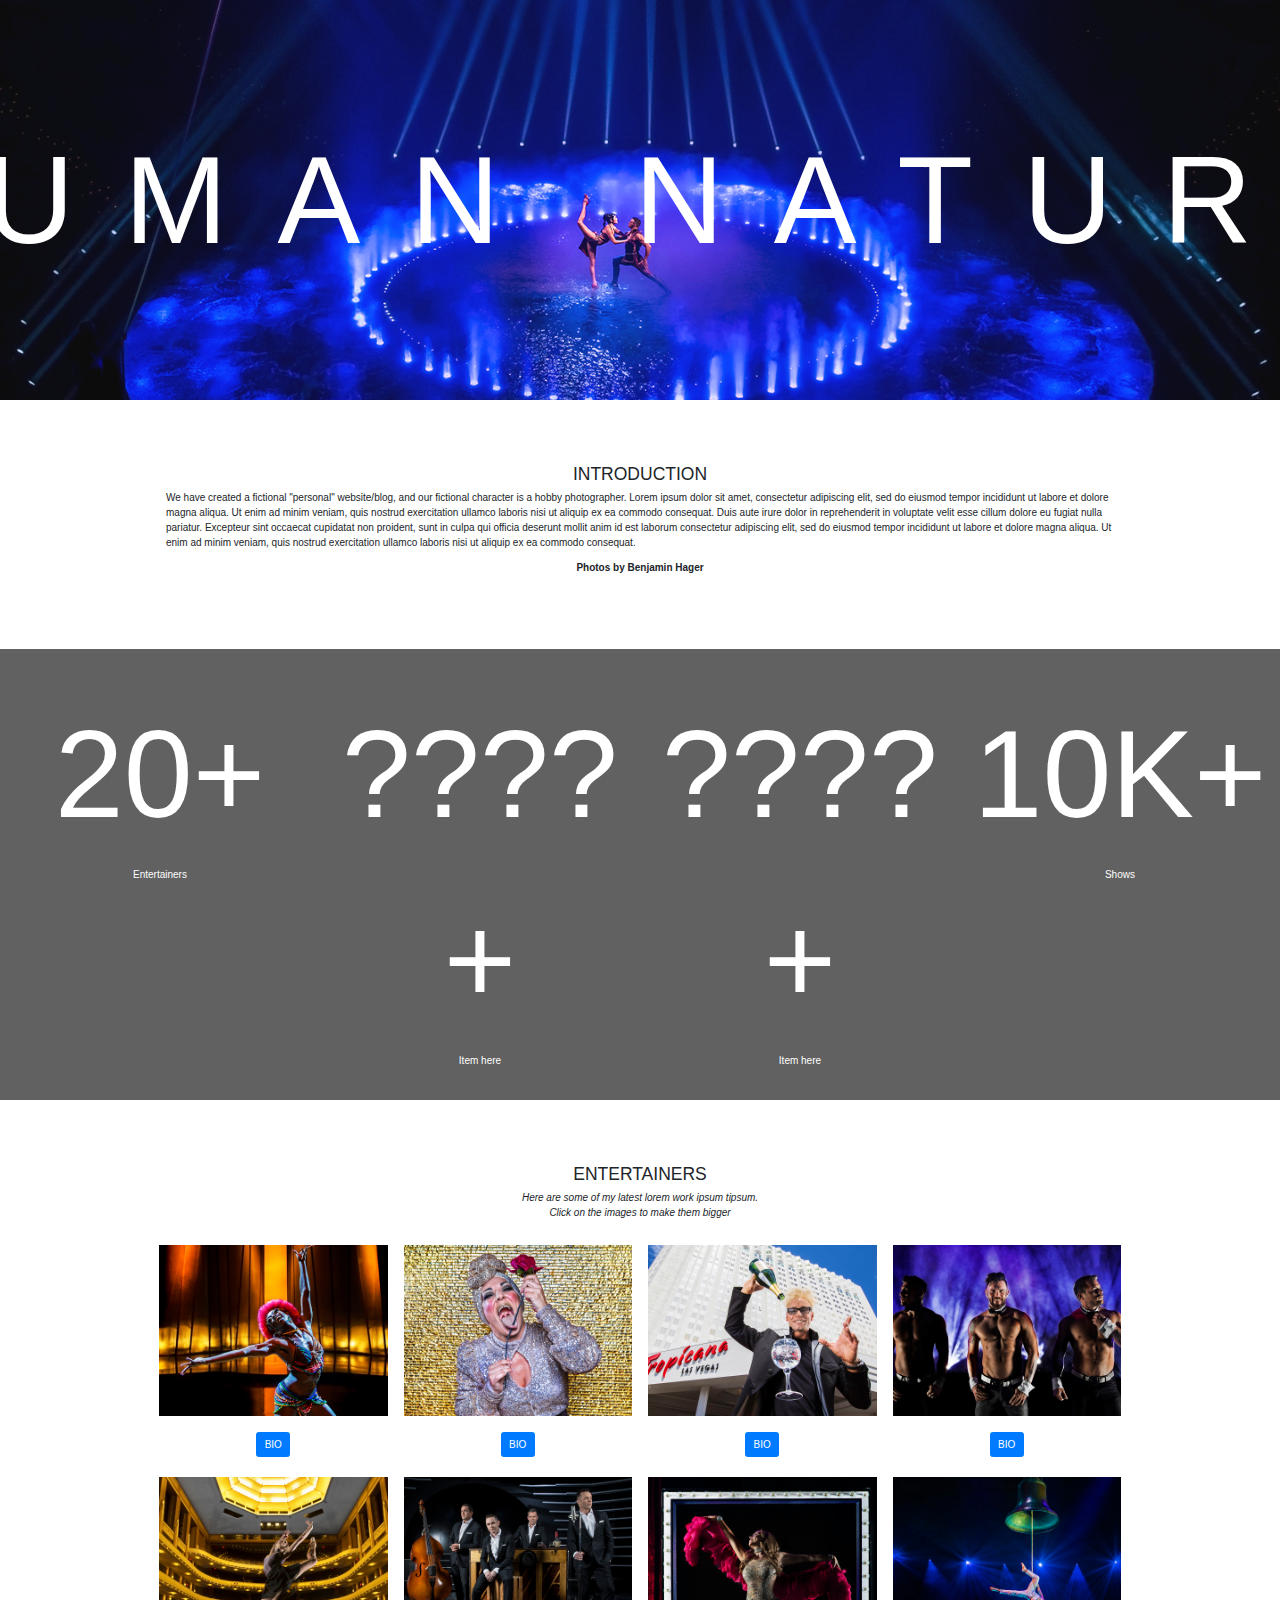
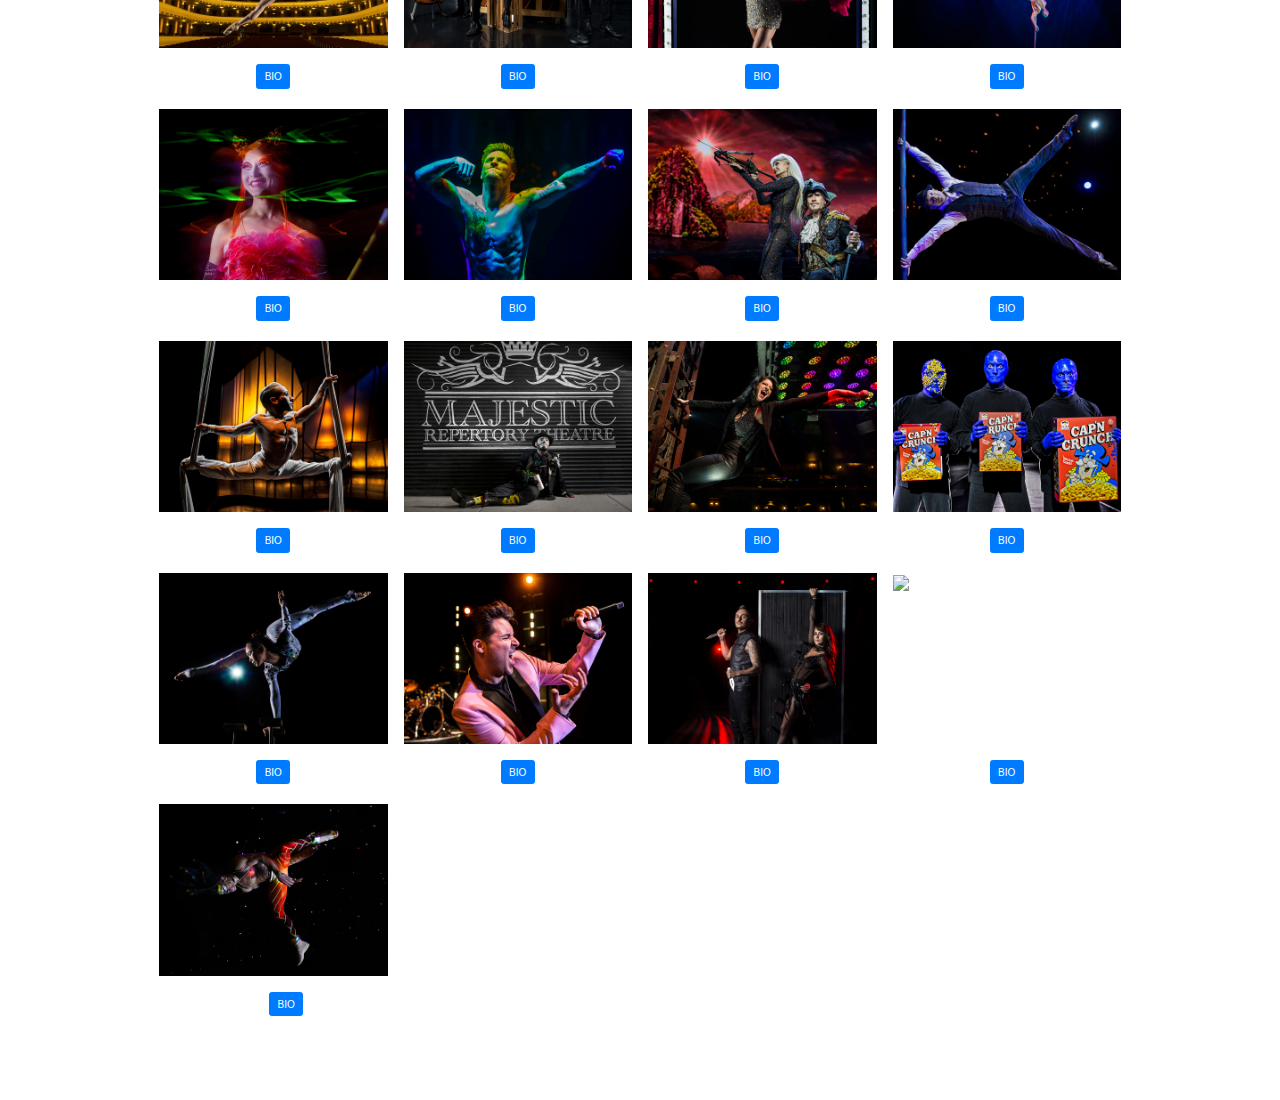
==== index.html @ 7942a817 "idk fix" ====
<!DOCTYPE html>
<html>
<title>Human Nature</title>
<meta charset="UTF-8">
<meta name="viewport" content="width=device-width, initial-scale=1">
<link rel="stylesheet" href="https://www.w3schools.com/w3css/4/w3.css">
<link rel="stylesheet" href="main.css">
<link rel="stylesheet" href="https://fonts.googleapis.com/css?family=Lato">
<link rel="stylesheet" href="https://cdnjs.cloudflare.com/ajax/libs/font-awesome/4.7.0/css/font-awesome.min.css">
<link rel="stylesheet" href="https://maxcdn.bootstrapcdn.com/bootstrap/3.3.1/css/bootstrap.min.css">
<link rel="stylesheet" href="https://stackpath.bootstrapcdn.com/bootstrap/4.4.1/css/bootstrap.min.css" integrity="sha384-Vkoo8x4CGsO3+Hhxv8T/Q5PaXtkKtu6ug5TOeNV6gBiFeWPGFN9MuhOf23Q9Ifjh" crossorigin="anonymous">
<link rel="stylesheet" href="http://netdna.bootstrapcdn.com/bootstrap/3.1.1/css/bootstrap.min.css">
<script src="http://code.jquery.com/jquery-1.11.0.min.js"></script>
<script src="http://netdna.bootstrapcdn.com/bootstrap/3.1.1/js/bootstrap.min.js"></script>
<link rel="stylesheet" href="https://stackpath.bootstrapcdn.com/bootstrap/4.4.1/css/bootstrap.min.css" integrity="sha384-Vkoo8x4CGsO3+Hhxv8T/Q5PaXtkKtu6ug5TOeNV6gBiFeWPGFN9MuhOf23Q9Ifjh" crossorigin="anonymous">
<script src="https://code.jquery.com/jquery-3.4.1.slim.min.js" integrity="sha384-J6qa4849blE2+poT4WnyKhv5vZF5SrPo0iEjwBvKU7imGFAV0wwj1yYfoRSJoZ+n" crossorigin="anonymous"></script>
<script src="https://cdn.jsdelivr.net/npm/popper.js@1.16.0/dist/umd/popper.min.js" integrity="sha384-Q6E9RHvbIyZFJoft+2mJbHaEWldlvI9IOYy5n3zV9zzTtmI3UksdQRVvoxMfooAo" crossorigin="anonymous"></script>
<script src="https://stackpath.bootstrapcdn.com/bootstrap/4.4.1/js/bootstrap.min.js" integrity="sha384-wfSDF2E50Y2D1uUdj0O3uMBJnjuUD4Ih7YwaYd1iqfktj0Uod8GCExl3Og8ifwB6" crossorigin="anonymous"></script>


<body>


<!-- First Parallax Image with Logo Text -->
<div class="bgimg-1 w3-display-container w3-opacity-min" id="home">
  <div class="w3-display-middle" style="white-space:nowrap;">
    <span class="w3-center w3-padding-large w3-xlarge w3-wide w3-animate-opacity">HUMAN <span class="w3-hide-small">NATURE</span>
  </div>
</div>

<!-- Container (About Section) -->
<div class="w3-content w3-container w3-padding-64" id="about">
  <h3 class="w3-center">INTRODUCTION</h3>
  <p>We have created a fictional "personal" website/blog, and our fictional character is a hobby photographer. Lorem ipsum dolor sit amet, consectetur adipiscing elit, sed do eiusmod tempor incididunt ut labore et dolore magna aliqua. Ut enim ad minim veniam,
    quis nostrud exercitation ullamco laboris nisi ut aliquip ex ea commodo consequat. Duis aute irure dolor in reprehenderit in voluptate velit esse cillum dolore eu fugiat nulla pariatur. Excepteur sint occaecat cupidatat non proident, sunt in culpa
    qui officia deserunt mollit anim id est laborum consectetur adipiscing elit, sed do eiusmod tempor incididunt ut labore et dolore magna aliqua. Ut enim ad minim veniam, quis nostrud exercitation ullamco laboris nisi ut aliquip ex ea commodo consequat.</p>
  <div class="w3-row">
    <p class="w3-center"><b>Photos by Benjamin Hager</b></p>

    </div>


  </div>

</div>

<div class="w3-row w3-center w3-dark-grey w3-padding-16">
  <div class="w3-quarter w3-section">
    <span class="w3-xlarge">20+</span><br>
    Entertainers
  </div>
  <div class="w3-quarter w3-section">
    <span class="w3-xlarge">????+</span><br>
    Item here
  </div>
  <div class="w3-quarter w3-section">
    <span class="w3-xlarge">????+</span><br>
    Item here
  </div>
  <div class="w3-quarter w3-section">
    <span class="w3-xlarge">10K+</span><br>
    Shows
  </div>
</div>
<!--
<!Second Parallax Image with Portfolio Text
<div class="bgimg-2 w3-display-container w3-opacity-min">
  <div class="w3-display-middle">
    <span class="w3-xxlarge w3-text-white w3-wide">PORTFOLIO</span>
  </div>
</div>
 -->



<!-- Container (Portfolio Section) -->
<div class="w3-content w3-container w3-padding-64" id="portfolio">
  <h3 class="w3-center">ENTERTAINERS</h3>
  <p class="w3-center"><em>Here are some of my latest lorem work ipsum tipsum.<br> Click on the images to make them bigger</em></p><br>

  <!-- Responsive Grid. Four columns on tablets, laptops and desktops. Will stack on mobile devices/small screens (100% width) -->


  <div class="row">
    <div class="column">
      <img src="images/small/xs-ENTERTAINERS-bh 001.jpg" style="width:100%" onclick="openModal();currentSlide(1)" class="hover-shadow cursor">
       
     
    </div>
    <div class="column">
      <img src="images/small/xs-ENTERTAINERS-bh 002.jpg" style="width:100%" onclick="openModal();currentSlide(2)" class="hover-shadow cursor">
    </div>
    <div class="column">
      <img src="images/small/xs-ENTERTAINERS-bh 003.jpg" style="width:100%" onclick="openModal();currentSlide(3)" class="hover-shadow cursor">
    </div>
    <div class="column">
      <img src="images/small/xs-ENTERTAINERS-bh 004.jpg" style="width:100%" onclick="openModal();currentSlide(4)" class="hover-shadow cursor">
    </div>
      </div>


      <div class="row">

        <div class="column-btn">
          <a class="btn btn-primary" data-toggle="collapse" href="#collapseExample" role="button" aria-expanded="false" aria-controls="collapseExample">
            BIO
          </a>
         
        <div class="collapse" id="collapseExample">
          <div class="card card-body">
            <h3>Phil Burton</h3>
            <ul>

            <li>Show: Human Nature Sings Motown & More</li>
            
              <li>Location: The Venetian Resort / Sands Showroom</li>
            
                <li>Years in show: 10</li>
            
                  <li> Home town: Sydney, Australia</li>
          </ul>
            <p>Background training/education: All of us have had singing lessons at various times in our life, as well as a few dance lessons here and there, but nothing formal. The closest thing to formal instruction we received was being part of a school-based entertainment training workshop called the “Talent Development Project” which gave talented young performers a basic grounding in things such as stagecraft, repertoire choices and other facets of live performance.
            
            Passions outside of work: Golf - the trick is finding time to pursue it!</p>
            
            <p>Favorite things to do in Vegas: Having a glass of wine at the front bar of Mon Ami Gabi. It’s great for people and fountain watching, and you don’t have to wait ages for a balcony table.</p>
            
           <p> Most memorable/satisfying moment in the show: Most of our audience have never heard of us or what we do before they see the show, so it’s a nightly challenge for us to convert these people into fans. It’s always a wonderful moment when you can sense the crowd are all on your side, and are really having a great time.  </p>       
           
          </div>
        </div>
    
     </div>

        
       
     <div class="column-btn">
      <a class="btn btn-primary" data-toggle="collapse" href="#collapseExample2" role="button" aria-expanded="false" aria-controls="collapseExample">
        BIO
      </a>
     
    <div class="collapse" id="collapseExample2">
      <div class="card card-body">
        <h3>Phil Burton</h3>
        <ul>

        <li>Show: Human Nature Sings Motown & More</li>
        
          <li>Location: The Venetian Resort / Sands Showroom</li>
        
            <li>Years in show: 10</li>
        
              <li> Home town: Sydney, Australia</li>
      </ul>
        <p>Background training/education: All of us have had singing lessons at various times in our life, as well as a few dance lessons here and there, but nothing formal. The closest thing to formal instruction we received was being part of a school-based entertainment training workshop called the “Talent Development Project” which gave talented young performers a basic grounding in things such as stagecraft, repertoire choices and other facets of live performance.
        
        Passions outside of work: Golf - the trick is finding time to pursue it!</p>
        
        <p>Favorite things to do in Vegas: Having a glass of wine at the front bar of Mon Ami Gabi. It’s great for people and fountain watching, and you don’t have to wait ages for a balcony table.</p>
        
       <p> Most memorable/satisfying moment in the show: Most of our audience have never heard of us or what we do before they see the show, so it’s a nightly challenge for us to convert these people into fans. It’s always a wonderful moment when you can sense the crowd are all on your side, and are really having a great time.  </p>       
       
      </div>
    </div>

 </div>
    


 <div class="column-btn">
  <a class="btn btn-primary" data-toggle="collapse" href="#collapseExample3" role="button" aria-expanded="false" aria-controls="collapseExample">
    BIO
  </a>
 
<div class="collapse" id="collapseExample3">
  <div class="card card-body">
    <h3>Phil Burton</h3>
    <ul>

    <li>Show: Human Nature Sings Motown & More</li>
    
      <li>Location: The Venetian Resort / Sands Showroom</li>
    
        <li>Years in show: 10</li>
    
          <li> Home town: Sydney, Australia</li>
  </ul>
    <p>Background training/education: All of us have had singing lessons at various times in our life, as well as a few dance lessons here and there, but nothing formal. The closest thing to formal instruction we received was being part of a school-based entertainment training workshop called the “Talent Development Project” which gave talented young performers a basic grounding in things such as stagecraft, repertoire choices and other facets of live performance.
    
    Passions outside of work: Golf - the trick is finding time to pursue it!</p>
    
    <p>Favorite things to do in Vegas: Having a glass of wine at the front bar of Mon Ami Gabi. It’s great for people and fountain watching, and you don’t have to wait ages for a balcony table.</p>
    
   <p> Most memorable/satisfying moment in the show: Most of our audience have never heard of us or what we do before they see the show, so it’s a nightly challenge for us to convert these people into fans. It’s always a wonderful moment when you can sense the crowd are all on your side, and are really having a great time.  </p>       
   
  </div>
</div>

</div>
    


<div class="column-btn">
  <a class="btn btn-primary" data-toggle="collapse" href="#collapseExample4" role="button" aria-expanded="false" aria-controls="collapseExample">
    BIO
  </a>
 
<div class="collapse" id="collapseExample4">
  <div class="card card-body">
    <h3>Phil Burton</h3>
    <ul>

    <li>Show: Human Nature Sings Motown & More</li>
    
      <li>Location: The Venetian Resort / Sands Showroom</li>
    
        <li>Years in show: 10</li>
    
          <li> Home town: Sydney, Australia</li>
  </ul>
    <p>Background training/education: All of us have had singing lessons at various times in our life, as well as a few dance lessons here and there, but nothing formal. The closest thing to formal instruction we received was being part of a school-based entertainment training workshop called the “Talent Development Project” which gave talented young performers a basic grounding in things such as stagecraft, repertoire choices and other facets of live performance.
    
    Passions outside of work: Golf - the trick is finding time to pursue it!</p>
    
    <p>Favorite things to do in Vegas: Having a glass of wine at the front bar of Mon Ami Gabi. It’s great for people and fountain watching, and you don’t have to wait ages for a balcony table.</p>
    
   <p> Most memorable/satisfying moment in the show: Most of our audience have never heard of us or what we do before they see the show, so it’s a nightly challenge for us to convert these people into fans. It’s always a wonderful moment when you can sense the crowd are all on your side, and are really having a great time.  </p>       
   
  </div>
</div>

</div>
    
    </div>
         
          


  <div class="row">
        <div class="column">
          <img src="images/small/xs-ENTERTAINERS-bh 005.jpg" style="width:100%" onclick="openModal();currentSlide(5)" class="hover-shadow cursor">
        </div>
        <div class="column">
          <img src="images/small/xs-ENTERTAINERS-bh 006.jpg" style="width:100%" onclick="openModal();currentSlide(6)" class="hover-shadow cursor">
        </div>
        <div class="column">
          <img src="images/small/xs-ENTERTAINERS-bh 007.jpg" style="width:100%" onclick="openModal();currentSlide(7)" class="hover-shadow cursor">
        </div>
        <div class="column">
          <img src="images/small/xs-ENTERTAINERS-bh 008.jpg" style="width:100%" onclick="openModal();currentSlide(8)" class="hover-shadow cursor">
        </div>
          </div>



          <div class="row">

            <div class="column-btn">
              <a class="btn btn-primary" data-toggle="collapse" href="#collapseExample5" role="button" aria-expanded="false" aria-controls="collapseExample">
                BIO
              </a>
             
            <div class="collapse" id="collapseExample5">
              <div class="card card-body">
                <h3>Phil Burton</h3>
                <ul>
    
                <li>Show: Human Nature Sings Motown & More</li>
                
                  <li>Location: The Venetian Resort / Sands Showroom</li>
                
                    <li>Years in show: 10</li>
                
                      <li> Home town: Sydney, Australia</li>
              </ul>
                <p>Background training/education: All of us have had singing lessons at various times in our life, as well as a few dance lessons here and there, but nothing formal. The closest thing to formal instruction we received was being part of a school-based entertainment training workshop called the “Talent Development Project” which gave talented young performers a basic grounding in things such as stagecraft, repertoire choices and other facets of live performance.
                
                Passions outside of work: Golf - the trick is finding time to pursue it!</p>
                
                <p>Favorite things to do in Vegas: Having a glass of wine at the front bar of Mon Ami Gabi. It’s great for people and fountain watching, and you don’t have to wait ages for a balcony table.</p>
                
               <p> Most memorable/satisfying moment in the show: Most of our audience have never heard of us or what we do before they see the show, so it’s a nightly challenge for us to convert these people into fans. It’s always a wonderful moment when you can sense the crowd are all on your side, and are really having a great time.  </p>       
               
              </div>
            </div>
        
         </div>
    
            
           
         <div class="column-btn">
          <a class="btn btn-primary" data-toggle="collapse" href="#collapseExample6" role="button" aria-expanded="false" aria-controls="collapseExample">
            BIO
          </a>
         
        <div class="collapse" id="collapseExample6">
          <div class="card card-body">
            <h3>Phil Burton</h3>
            <ul>
    
            <li>Show: Human Nature Sings Motown & More</li>
            
              <li>Location: The Venetian Resort / Sands Showroom</li>
            
                <li>Years in show: 10</li>
            
                  <li> Home town: Sydney, Australia</li>
          </ul>
            <p>Background training/education: All of us have had singing lessons at various times in our life, as well as a few dance lessons here and there, but nothing formal. The closest thing to formal instruction we received was being part of a school-based entertainment training workshop called the “Talent Development Project” which gave talented young performers a basic grounding in things such as stagecraft, repertoire choices and other facets of live performance.
            
            Passions outside of work: Golf - the trick is finding time to pursue it!</p>
            
            <p>Favorite things to do in Vegas: Having a glass of wine at the front bar of Mon Ami Gabi. It’s great for people and fountain watching, and you don’t have to wait ages for a balcony table.</p>
            
           <p> Most memorable/satisfying moment in the show: Most of our audience have never heard of us or what we do before they see the show, so it’s a nightly challenge for us to convert these people into fans. It’s always a wonderful moment when you can sense the crowd are all on your side, and are really having a great time.  </p>       
           
          </div>
        </div>
    
     </div>
        
    
    
     <div class="column-btn">
      <a class="btn btn-primary" data-toggle="collapse" href="#collapseExample7" role="button" aria-expanded="false" aria-controls="collapseExample">
        BIO
      </a>
     
    <div class="collapse" id="collapseExample7">
      <div class="card card-body">
        <h3>Phil Burton</h3>
        <ul>
    
        <li>Show: Human Nature Sings Motown & More</li>
        
          <li>Location: The Venetian Resort / Sands Showroom</li>
        
            <li>Years in show: 10</li>
        
              <li> Home town: Sydney, Australia</li>
      </ul>
        <p>Background training/education: All of us have had singing lessons at various times in our life, as well as a few dance lessons here and there, but nothing formal. The closest thing to formal instruction we received was being part of a school-based entertainment training workshop called the “Talent Development Project” which gave talented young performers a basic grounding in things such as stagecraft, repertoire choices and other facets of live performance.
        
        Passions outside of work: Golf - the trick is finding time to pursue it!</p>
        
        <p>Favorite things to do in Vegas: Having a glass of wine at the front bar of Mon Ami Gabi. It’s great for people and fountain watching, and you don’t have to wait ages for a balcony table.</p>
        
       <p> Most memorable/satisfying moment in the show: Most of our audience have never heard of us or what we do before they see the show, so it’s a nightly challenge for us to convert these people into fans. It’s always a wonderful moment when you can sense the crowd are all on your side, and are really having a great time.  </p>       
       
      </div>
    </div>
    
    </div>
        
    
    
    <div class="column-btn">
      <a class="btn btn-primary" data-toggle="collapse" href="#collapseExample8" role="button" aria-expanded="false" aria-controls="collapseExample">
        BIO
      </a>
     
    <div class="collapse" id="collapseExample8">
      <div class="card card-body">
        <h3>Phil Burton</h3>
        <ul>
    
        <li>Show: Human Nature Sings Motown & More</li>
        
          <li>Location: The Venetian Resort / Sands Showroom</li>
        
            <li>Years in show: 10</li>
        
              <li> Home town: Sydney, Australia</li>
      </ul>
        <p>Background training/education: All of us have had singing lessons at various times in our life, as well as a few dance lessons here and there, but nothing formal. The closest thing to formal instruction we received was being part of a school-based entertainment training workshop called the “Talent Development Project” which gave talented young performers a basic grounding in things such as stagecraft, repertoire choices and other facets of live performance.
        
        Passions outside of work: Golf - the trick is finding time to pursue it!</p>
        
        <p>Favorite things to do in Vegas: Having a glass of wine at the front bar of Mon Ami Gabi. It’s great for people and fountain watching, and you don’t have to wait ages for a balcony table.</p>
        
       <p> Most memorable/satisfying moment in the show: Most of our audience have never heard of us or what we do before they see the show, so it’s a nightly challenge for us to convert these people into fans. It’s always a wonderful moment when you can sense the crowd are all on your side, and are really having a great time.  </p>       
       
      </div>
    </div>
    
    </div>
        
        </div>
             



  <div class="row">
            <div class="column">
              <img src="images/small/xs-ENTERTAINERS-bh 009.jpg" style="width:100%" onclick="openModal();currentSlide(9)" class="hover-shadow cursor">
            </div>
            <div class="column">
              <img src="images/small/xs-ENTERTAINERS-bh 010.jpg" style="width:100%" onclick="openModal();currentSlide(10)" class="hover-shadow cursor">
            </div>
            <div class="column">
              <img src="images/small/xs-ENTERTAINERS-bh 011.jpg" style="width:100%" onclick="openModal();currentSlide(11)" class="hover-shadow cursor">
            </div>
            <div class="column">
              <img src="images/small/xs-ENTERTAINERS-bh 012.jpg" style="width:100%" onclick="openModal();currentSlide(12)" class="hover-shadow cursor">
            </div>
              </div>



              <div class="row">

                <div class="column-btn">
                  <a class="btn btn-primary" data-toggle="collapse" href="#collapseExample9" role="button" aria-expanded="false" aria-controls="collapseExample">
                    BIO
                  </a>
                 
                <div class="collapse" id="collapseExample9">
                  <div class="card card-body">
                    <h3>Phil Burton</h3>
                    <ul>
        
                    <li>Show: Human Nature Sings Motown & More</li>
                    
                      <li>Location: The Venetian Resort / Sands Showroom</li>
                    
                        <li>Years in show: 10</li>
                    
                          <li> Home town: Sydney, Australia</li>
                  </ul>
                    <p>Background training/education: All of us have had singing lessons at various times in our life, as well as a few dance lessons here and there, but nothing formal. The closest thing to formal instruction we received was being part of a school-based entertainment training workshop called the “Talent Development Project” which gave talented young performers a basic grounding in things such as stagecraft, repertoire choices and other facets of live performance.
                    
                    Passions outside of work: Golf - the trick is finding time to pursue it!</p>
                    
                    <p>Favorite things to do in Vegas: Having a glass of wine at the front bar of Mon Ami Gabi. It’s great for people and fountain watching, and you don’t have to wait ages for a balcony table.</p>
                    
                   <p> Most memorable/satisfying moment in the show: Most of our audience have never heard of us or what we do before they see the show, so it’s a nightly challenge for us to convert these people into fans. It’s always a wonderful moment when you can sense the crowd are all on your side, and are really having a great time.  </p>       
                   
                  </div>
                </div>
            
             </div>
        
                
               
             <div class="column-btn">
              <a class="btn btn-primary" data-toggle="collapse" href="#collapseExample10" role="button" aria-expanded="false" aria-controls="collapseExample">
                BIO
              </a>
             
            <div class="collapse" id="collapseExample10">
              <div class="card card-body">
                <h3>Phil Burton</h3>
                <ul>
        
                <li>Show: Human Nature Sings Motown & More</li>
                
                  <li>Location: The Venetian Resort / Sands Showroom</li>
                
                    <li>Years in show: 10</li>
                
                      <li> Home town: Sydney, Australia</li>
              </ul>
                <p>Background training/education: All of us have had singing lessons at various times in our life, as well as a few dance lessons here and there, but nothing formal. The closest thing to formal instruction we received was being part of a school-based entertainment training workshop called the “Talent Development Project” which gave talented young performers a basic grounding in things such as stagecraft, repertoire choices and other facets of live performance.
                
                Passions outside of work: Golf - the trick is finding time to pursue it!</p>
                
                <p>Favorite things to do in Vegas: Having a glass of wine at the front bar of Mon Ami Gabi. It’s great for people and fountain watching, and you don’t have to wait ages for a balcony table.</p>
                
               <p> Most memorable/satisfying moment in the show: Most of our audience have never heard of us or what we do before they see the show, so it’s a nightly challenge for us to convert these people into fans. It’s always a wonderful moment when you can sense the crowd are all on your side, and are really having a great time.  </p>       
               
              </div>
            </div>
        
         </div>
            
        
        
         <div class="column-btn">
          <a class="btn btn-primary" data-toggle="collapse" href="#collapseExample11" role="button" aria-expanded="false" aria-controls="collapseExample">
            BIO
          </a>
         
        <div class="collapse" id="collapseExample11">
          <div class="card card-body">
            <h3>Phil Burton</h3>
            <ul>
        
            <li>Show: Human Nature Sings Motown & More</li>
            
              <li>Location: The Venetian Resort / Sands Showroom</li>
            
                <li>Years in show: 10</li>
            
                  <li> Home town: Sydney, Australia</li>
          </ul>
            <p>Background training/education: All of us have had singing lessons at various times in our life, as well as a few dance lessons here and there, but nothing formal. The closest thing to formal instruction we received was being part of a school-based entertainment training workshop called the “Talent Development Project” which gave talented young performers a basic grounding in things such as stagecraft, repertoire choices and other facets of live performance.
            
            Passions outside of work: Golf - the trick is finding time to pursue it!</p>
            
            <p>Favorite things to do in Vegas: Having a glass of wine at the front bar of Mon Ami Gabi. It’s great for people and fountain watching, and you don’t have to wait ages for a balcony table.</p>
            
           <p> Most memorable/satisfying moment in the show: Most of our audience have never heard of us or what we do before they see the show, so it’s a nightly challenge for us to convert these people into fans. It’s always a wonderful moment when you can sense the crowd are all on your side, and are really having a great time.  </p>       
           
          </div>
        </div>
        
        </div>
            
        
        
        <div class="column-btn">
          <a class="btn btn-primary" data-toggle="collapse" href="#collapseExample12" role="button" aria-expanded="false" aria-controls="collapseExample">
            BIO
          </a>
         
        <div class="collapse" id="collapseExample12">
          <div class="card card-body">
            <h3>Phil Burton</h3>
            <ul>
        
            <li>Show: Human Nature Sings Motown & More</li>
            
              <li>Location: The Venetian Resort / Sands Showroom</li>
            
                <li>Years in show: 10</li>
            
                  <li> Home town: Sydney, Australia</li>
          </ul>
            <p>Background training/education: All of us have had singing lessons at various times in our life, as well as a few dance lessons here and there, but nothing formal. The closest thing to formal instruction we received was being part of a school-based entertainment training workshop called the “Talent Development Project” which gave talented young performers a basic grounding in things such as stagecraft, repertoire choices and other facets of live performance.
            
            Passions outside of work: Golf - the trick is finding time to pursue it!</p>
            
            <p>Favorite things to do in Vegas: Having a glass of wine at the front bar of Mon Ami Gabi. It’s great for people and fountain watching, and you don’t have to wait ages for a balcony table.</p>
            
           <p> Most memorable/satisfying moment in the show: Most of our audience have never heard of us or what we do before they see the show, so it’s a nightly challenge for us to convert these people into fans. It’s always a wonderful moment when you can sense the crowd are all on your side, and are really having a great time.  </p>       
           
          </div>
        </div>
        
        </div>
            
            </div>
                 



<div class="row">
                <div class="column">
                  <img src="images/small/xs-ENTERTAINERS-bh 013.jpg" style="width:100%" onclick="openModal();currentSlide(13)" class="hover-shadow cursor">
                </div>
                <div class="column">
                  <img src="images/small/xs-ENTERTAINERS-bh 014.jpg" style="width:100%" onclick="openModal();currentSlide(14)" class="hover-shadow cursor">
                </div>
                <div class="column">
                  <img src="images/small/xs-ENTERTAINERS-bh 015.jpg" style="width:100%" onclick="openModal();currentSlide(15)" class="hover-shadow cursor">
                </div>
                <div class="column">
                  <img src="images/small/xs-ENTERTAINERS-bh 016.jpg" style="width:100%" onclick="openModal();currentSlide(16)" class="hover-shadow cursor">
                </div>
                  </div>



                  <div class="row">

                    <div class="column-btn">
                      <a class="btn btn-primary" data-toggle="collapse" href="#collapseExample13" role="button" aria-expanded="false" aria-controls="collapseExample">
                        BIO
                      </a>
                     
                    <div class="collapse" id="collapseExample13">
                      <div class="card card-body">
                        <h3>Phil Burton</h3>
                        <ul>
            
                        <li>Show: Human Nature Sings Motown & More</li>
                        
                          <li>Location: The Venetian Resort / Sands Showroom</li>
                        
                            <li>Years in show: 10</li>
                        
                              <li> Home town: Sydney, Australia</li>
                      </ul>
                        <p>Background training/education: All of us have had singing lessons at various times in our life, as well as a few dance lessons here and there, but nothing formal. The closest thing to formal instruction we received was being part of a school-based entertainment training workshop called the “Talent Development Project” which gave talented young performers a basic grounding in things such as stagecraft, repertoire choices and other facets of live performance.
                        
                        Passions outside of work: Golf - the trick is finding time to pursue it!</p>
                        
                        <p>Favorite things to do in Vegas: Having a glass of wine at the front bar of Mon Ami Gabi. It’s great for people and fountain watching, and you don’t have to wait ages for a balcony table.</p>
                        
                       <p> Most memorable/satisfying moment in the show: Most of our audience have never heard of us or what we do before they see the show, so it’s a nightly challenge for us to convert these people into fans. It’s always a wonderful moment when you can sense the crowd are all on your side, and are really having a great time.  </p>       
                       
                      </div>
                    </div>
                
                 </div>
            
                    
                   
                 <div class="column-btn">
                  <a class="btn btn-primary" data-toggle="collapse" href="#collapseExample14" role="button" aria-expanded="false" aria-controls="collapseExample">
                    BIO
                  </a>
                 
                <div class="collapse" id="collapseExample14">
                  <div class="card card-body">
                    <h3>Phil Burton</h3>
                    <ul>
            
                    <li>Show: Human Nature Sings Motown & More</li>
                    
                      <li>Location: The Venetian Resort / Sands Showroom</li>
                    
                        <li>Years in show: 10</li>
                    
                          <li> Home town: Sydney, Australia</li>
                  </ul>
                    <p>Background training/education: All of us have had singing lessons at various times in our life, as well as a few dance lessons here and there, but nothing formal. The closest thing to formal instruction we received was being part of a school-based entertainment training workshop called the “Talent Development Project” which gave talented young performers a basic grounding in things such as stagecraft, repertoire choices and other facets of live performance.
                    
                    Passions outside of work: Golf - the trick is finding time to pursue it!</p>
                    
                    <p>Favorite things to do in Vegas: Having a glass of wine at the front bar of Mon Ami Gabi. It’s great for people and fountain watching, and you don’t have to wait ages for a balcony table.</p>
                    
                   <p> Most memorable/satisfying moment in the show: Most of our audience have never heard of us or what we do before they see the show, so it’s a nightly challenge for us to convert these people into fans. It’s always a wonderful moment when you can sense the crowd are all on your side, and are really having a great time.  </p>       
                   
                  </div>
                </div>
            
             </div>
                
            
            
             <div class="column-btn">
              <a class="btn btn-primary" data-toggle="collapse" href="#collapseExample15" role="button" aria-expanded="false" aria-controls="collapseExample">
                BIO
              </a>
             
            <div class="collapse" id="collapseExample15">
              <div class="card card-body">
                <h3>Phil Burton</h3>
                <ul>
            
                <li>Show: Human Nature Sings Motown & More</li>
                
                  <li>Location: The Venetian Resort / Sands Showroom</li>
                
                    <li>Years in show: 10</li>
                
                      <li> Home town: Sydney, Australia</li>
              </ul>
                <p>Background training/education: All of us have had singing lessons at various times in our life, as well as a few dance lessons here and there, but nothing formal. The closest thing to formal instruction we received was being part of a school-based entertainment training workshop called the “Talent Development Project” which gave talented young performers a basic grounding in things such as stagecraft, repertoire choices and other facets of live performance.
                
                Passions outside of work: Golf - the trick is finding time to pursue it!</p>
                
                <p>Favorite things to do in Vegas: Having a glass of wine at the front bar of Mon Ami Gabi. It’s great for people and fountain watching, and you don’t have to wait ages for a balcony table.</p>
                
               <p> Most memorable/satisfying moment in the show: Most of our audience have never heard of us or what we do before they see the show, so it’s a nightly challenge for us to convert these people into fans. It’s always a wonderful moment when you can sense the crowd are all on your side, and are really having a great time.  </p>       
               
              </div>
            </div>
            
            </div>
                
            
            
            <div class="column-btn">
              <a class="btn btn-primary" data-toggle="collapse" href="#collapseExample16" role="button" aria-expanded="false" aria-controls="collapseExample">
                BIO
              </a>
             
            <div class="collapse" id="collapseExample16">
              <div class="card card-body">
                <h3>Phil Burton</h3>
                <ul>
            
                <li>Show: Human Nature Sings Motown & More</li>
                
                  <li>Location: The Venetian Resort / Sands Showroom</li>
                
                    <li>Years in show: 10</li>
                
                      <li> Home town: Sydney, Australia</li>
              </ul>
                <p>Background training/education: All of us have had singing lessons at various times in our life, as well as a few dance lessons here and there, but nothing formal. The closest thing to formal instruction we received was being part of a school-based entertainment training workshop called the “Talent Development Project” which gave talented young performers a basic grounding in things such as stagecraft, repertoire choices and other facets of live performance.
                
                Passions outside of work: Golf - the trick is finding time to pursue it!</p>
                
                <p>Favorite things to do in Vegas: Having a glass of wine at the front bar of Mon Ami Gabi. It’s great for people and fountain watching, and you don’t have to wait ages for a balcony table.</p>
                
               <p> Most memorable/satisfying moment in the show: Most of our audience have never heard of us or what we do before they see the show, so it’s a nightly challenge for us to convert these people into fans. It’s always a wonderful moment when you can sense the crowd are all on your side, and are really having a great time.  </p>       
               
              </div>
            </div>
            
            </div>
                
                </div>
                     




                  <div class="row">
                    <div class="column">
                      <img src="images/small/xs-ENTERTAINERS-bh 017.jpg" style="width:100%" onclick="openModal();currentSlide(17)" class="hover-shadow cursor">
                    </div>
                    <div class="column">
                      <img src="images/small/xs-ENTERTAINERS-bh 018.jpg" style="width:100%" onclick="openModal();currentSlide(18)" class="hover-shadow cursor">
                    </div>
                    <div class="column">
                      <img src="images/small/xs-ENTERTAINERS-bh 019.jpg" style="width:100%" onclick="openModal();currentSlide(19)" class="hover-shadow cursor">
                    </div>
                    <div class="column">
                      <img src="images/small/xs-ENTERTAINERS-bh 020.jpg" style="width:100%" onclick="openModal();currentSlide(20)" class="hover-shadow cursor">
                    </div>
                      </div>



                      <div class="row">

                        <div class="column-btn">
                          <a class="btn btn-primary" data-toggle="collapse" href="#collapseExample17" role="button" aria-expanded="false" aria-controls="collapseExample">
                            BIO
                          </a>
                         
                        <div class="collapse" id="collapseExample17">
                          <div class="card card-body">
                            <h3>Phil Burton</h3>
                            <ul>
                
                            <li>Show: Human Nature Sings Motown & More</li>
                            
                              <li>Location: The Venetian Resort / Sands Showroom</li>
                            
                                <li>Years in show: 10</li>
                            
                                  <li> Home town: Sydney, Australia</li>
                          </ul>
                            <p>Background training/education: All of us have had singing lessons at various times in our life, as well as a few dance lessons here and there, but nothing formal. The closest thing to formal instruction we received was being part of a school-based entertainment training workshop called the “Talent Development Project” which gave talented young performers a basic grounding in things such as stagecraft, repertoire choices and other facets of live performance.
                            
                            Passions outside of work: Golf - the trick is finding time to pursue it!</p>
                            
                            <p>Favorite things to do in Vegas: Having a glass of wine at the front bar of Mon Ami Gabi. It’s great for people and fountain watching, and you don’t have to wait ages for a balcony table.</p>
                            
                           <p> Most memorable/satisfying moment in the show: Most of our audience have never heard of us or what we do before they see the show, so it’s a nightly challenge for us to convert these people into fans. It’s always a wonderful moment when you can sense the crowd are all on your side, and are really having a great time.  </p>       
                           
                          </div>
                        </div>
                    
                     </div>
                
                        
                       
                     <div class="column-btn">
                      <a class="btn btn-primary" data-toggle="collapse" href="#collapseExample18" role="button" aria-expanded="false" aria-controls="collapseExample">
                        BIO
                      </a>
                     
                    <div class="collapse" id="collapseExample18">
                      <div class="card card-body">
                        <h3>Phil Burton</h3>
                        <ul>
                
                        <li>Show: Human Nature Sings Motown & More</li>
                        
                          <li>Location: The Venetian Resort / Sands Showroom</li>
                        
                            <li>Years in show: 10</li>
                        
                              <li> Home town: Sydney, Australia</li>
                      </ul>
                        <p>Background training/education: All of us have had singing lessons at various times in our life, as well as a few dance lessons here and there, but nothing formal. The closest thing to formal instruction we received was being part of a school-based entertainment training workshop called the “Talent Development Project” which gave talented young performers a basic grounding in things such as stagecraft, repertoire choices and other facets of live performance.
                        
                        Passions outside of work: Golf - the trick is finding time to pursue it!</p>
                        
                        <p>Favorite things to do in Vegas: Having a glass of wine at the front bar of Mon Ami Gabi. It’s great for people and fountain watching, and you don’t have to wait ages for a balcony table.</p>
                        
                       <p> Most memorable/satisfying moment in the show: Most of our audience have never heard of us or what we do before they see the show, so it’s a nightly challenge for us to convert these people into fans. It’s always a wonderful moment when you can sense the crowd are all on your side, and are really having a great time.  </p>       
                       
                      </div>
                    </div>
                
                 </div>
                    
                
                
                 <div class="column-btn">
                  <a class="btn btn-primary" data-toggle="collapse" href="#collapseExample19" role="button" aria-expanded="false" aria-controls="collapseExample">
                    BIO
                  </a>
                 
                <div class="collapse" id="collapseExample19">
                  <div class="card card-body">
                    <h3>Phil Burton</h3>
                    <ul>
                
                    <li>Show: Human Nature Sings Motown & More</li>
                    
                      <li>Location: The Venetian Resort / Sands Showroom</li>
                    
                        <li>Years in show: 10</li>
                    
                          <li> Home town: Sydney, Australia</li>
                  </ul>
                    <p>Background training/education: All of us have had singing lessons at various times in our life, as well as a few dance lessons here and there, but nothing formal. The closest thing to formal instruction we received was being part of a school-based entertainment training workshop called the “Talent Development Project” which gave talented young performers a basic grounding in things such as stagecraft, repertoire choices and other facets of live performance.
                    
                    Passions outside of work: Golf - the trick is finding time to pursue it!</p>
                    
                    <p>Favorite things to do in Vegas: Having a glass of wine at the front bar of Mon Ami Gabi. It’s great for people and fountain watching, and you don’t have to wait ages for a balcony table.</p>
                    
                   <p> Most memorable/satisfying moment in the show: Most of our audience have never heard of us or what we do before they see the show, so it’s a nightly challenge for us to convert these people into fans. It’s always a wonderful moment when you can sense the crowd are all on your side, and are really having a great time.  </p>       
                   
                  </div>
                </div>
                
                </div>
                    
                
                
                <div class="column-btn">
                  <a class="btn btn-primary" data-toggle="collapse" href="#collapseExample20" role="button" aria-expanded="false" aria-controls="collapseExample">
                    BIO
                  </a>
                 
                <div class="collapse" id="collapseExample20">
                  <div class="card card-body">
                    <h3>Phil Burton</h3>
                    <ul>
                
                    <li>Show: Human Nature Sings Motown & More</li>
                    
                      <li>Location: The Venetian Resort / Sands Showroom</li>
                    
                        <li>Years in show: 10</li>
                    
                          <li> Home town: Sydney, Australia</li>
                  </ul>
                    <p>Background training/education: All of us have had singing lessons at various times in our life, as well as a few dance lessons here and there, but nothing formal. The closest thing to formal instruction we received was being part of a school-based entertainment training workshop called the “Talent Development Project” which gave talented young performers a basic grounding in things such as stagecraft, repertoire choices and other facets of live performance.
                    
                    Passions outside of work: Golf - the trick is finding time to pursue it!</p>
                    
                    <p>Favorite things to do in Vegas: Having a glass of wine at the front bar of Mon Ami Gabi. It’s great for people and fountain watching, and you don’t have to wait ages for a balcony table.</p>
                    
                   <p> Most memorable/satisfying moment in the show: Most of our audience have never heard of us or what we do before they see the show, so it’s a nightly challenge for us to convert these people into fans. It’s always a wonderful moment when you can sense the crowd are all on your side, and are really having a great time.  </p>       
                   
                  </div>
                </div>
                
                </div>
                    
                    </div>
                         


                                        <div class="row">
                                          <div class="column">
                                            <img src="images/small/xs-ENTERTAINERS-bh 021.jpg" style="width:100%" onclick="openModal();currentSlide(21)" class="hover-shadow cursor">
                                          </div>

                                            </div>



                                            <div class="row">

                                              <div class="column-btn">
                                                <a class="btn btn-primary" data-toggle="collapse" href="#collapseExample21" role="button" aria-expanded="false" aria-controls="collapseExample">
                                                  BIO
                                                </a>
                                               
                                              <div class="collapse" id="collapseExample21">
                                                <div class="card card-body">
                                                  <h3>Phil Burton</h3>
                                                  <ul>
                                      
                                                  <li>Show: Human Nature Sings Motown & More</li>
                                                  
                                                    <li>Location: The Venetian Resort / Sands Showroom</li>
                                                  
                                                      <li>Years in show: 10</li>
                                                  
                                                        <li> Home town: Sydney, Australia</li>
                                                </ul>
                                                  <p>Background training/education: All of us have had singing lessons at various times in our life, as well as a few dance lessons here and there, but nothing formal. The closest thing to formal instruction we received was being part of a school-based entertainment training workshop called the “Talent Development Project” which gave talented young performers a basic grounding in things such as stagecraft, repertoire choices and other facets of live performance.
                                                  
                                                  Passions outside of work: Golf - the trick is finding time to pursue it!</p>
                                                  
                                                  <p>Favorite things to do in Vegas: Having a glass of wine at the front bar of Mon Ami Gabi. It’s great for people and fountain watching, and you don’t have to wait ages for a balcony table.</p>
                                                  
                                                 <p> Most memorable/satisfying moment in the show: Most of our audience have never heard of us or what we do before they see the show, so it’s a nightly challenge for us to convert these people into fans. It’s always a wonderful moment when you can sense the crowd are all on your side, and are really having a great time.  </p>       
                                                 
                                                </div>
                                              </div>
                                          
                                           </div>
                                      
                                           <div class="column-btn"></div>
                                           <div class="column-btn"></div>

                                           <div class="column-btn"></div>


                                     
                                          
                                          </div>
                                               








  <div id="myModal" class="modal">
    <span class="close cursor" onclick="closeModal()">&times;</span>
    <div class="modal-content">

      <div class="mySlides">
        <div class="numbertext">1 / 21</div>
        <img src="images/xl-ENTERTAINERS-bh 001.jpg" style="width:100%">
      </div>

      <div class="mySlides">
        <div class="numbertext">2 / 21</div>
        <img src="images/XL-ENTERTAINERS-bh 002.jpg" style="width:100%">
      </div>

      <div class="mySlides">
        <div class="numbertext">3 / 21</div>
        <img src="images/xl-ENTERTAINERS-bh 003.jpg" style="width:100%">
      </div>

      <div class="mySlides">
        <div class="numbertext">4 / 21</div>
        <img src="images/xl-ENTERTAINERS-bh 004.jpg" style="width:100%">
      </div>

      <div class="mySlides">
        <div class="numbertext">5 / 21</div>
        <img src="images/xl-ENTERTAINERS-bh 005.jpg" style="width:100%">
      </div>

      <div class="mySlides">
        <div class="numbertext">6 / 21</div>
        <img src="images/xl-ENTERTAINERS-bh 006.jpg" style="width:100%">
      </div>

      <div class="mySlides">
        <div class="numbertext">7 / 21</div>
        <img src="images/xl-ENTERTAINERS-bh 007.jpg" style="width:100%">
      </div>

      <div class="mySlides">
        <div class="numbertext">8 / 21</div>
        <img src="images/xl-ENTERTAINERS-bh 008.jpg" style="width:100%">
      </div>

      <div class="mySlides">
        <div class="numbertext">9 / 21</div>
        <img src="images/xl-ENTERTAINERS-bh 009.jpg" style="width:100%">
      </div>

      <div class="mySlides">
        <div class="numbertext">10 / 21</div>
        <img src="images/xl-ENTERTAINERS-bh 010.jpg" style="width:100%">
      </div>

      <div class="mySlides">
        <div class="numbertext">11 / 21</div>
        <img src="images/xl-ENTERTAINERS-bh 011.jpg" style="width:100%">
      </div>

      <div class="mySlides">
        <div class="numbertext">12 / 21</div>
        <img src="images/xl-ENTERTAINERS-bh 012.jpg" style="width:100%">
      </div>

      <div class="mySlides">
        <div class="numbertext">13 / 21</div>
        <img src="images/xl-ENTERTAINERS-bh 013.jpg" style="width:100%">
      </div>

      <div class="mySlides">
        <div class="numbertext">14 / 21</div>
        <img src="images/xl-ENTERTAINERS-bh 014.jpg" style="width:100%">
      </div>

      <div class="mySlides">
        <div class="numbertext">15 / 21</div>
        <img src="images/xl-ENTERTAINERS-bh 015.jpg" style="width:100%">
      </div>

      <div class="mySlides">
        <div class="numbertext">16 / 21</div>
        <img src="images/xl-ENTERTAINERS-bh 016.jpg" style="width:100%">
      </div>

      <div class="mySlides">
        <div class="numbertext">17 / 21</div>
        <img src="images/xl-ENTERTAINERS-bh 017.jpg" style="width:100%">
      </div>

      <div class="mySlides">
        <div class="numbertext">18 / 21</div>
        <img src="images/xl-ENTERTAINERS-bh 018.jpg" style="width:100%">
      </div>

      <div class="mySlides">
        <div class="numbertext">19 / 21</div>
        <img src="images/xl-ENTERTAINERS-bh 019.jpg" style="width:100%">
      </div>

      <div class="mySlides">
        <div class="numbertext">20 / 21</div>
        <img src="images/XL-ENTERTAINERS-bh 020.jpg" style="width:100%">
      </div>

      <div class="mySlides">
        <div class="numbertext">21 / 21</div>
        <img src="images/xl-ENTERTAINERS-bh 021.jpg" style="width:100%">
      </div>


      <a class="prev" onclick="plusSlides(-1)">&#10094;</a>
      <a class="next" onclick="plusSlides(1)">&#10095;</a>

      <div class="caption-container">
        <p id="caption"></p>
      </div>

      <!-- Container 

      <div class="column">
        <img class="demo cursor" src="img_nature_wide.jpg" style="width:100%" onclick="currentSlide(1)" alt="Nature and sunrise">
      </div>
      <div class="column">
        <img class="demo cursor" src="img_snow_wide.jpg" style="width:100%" onclick="currentSlide(2)" alt="Snow">
      </div>
      <div class="column">
        <img class="demo cursor" src="img_mountains_wide.jpg" style="width:100%" onclick="currentSlide(3)" alt="Mountains and fjords">
      </div>
      <div class="column">
        <img class="demo cursor" src="img_lights_wide.jpg" style="width:100%" onclick="currentSlide(4)" alt="Northern Lights">
      </div>
    </div>
  </div>
 -->


  <script>


  function openModal() {
    document.getElementById("myModal").style.display = "block";
  }

  function closeModal() {
    document.getElementById("myModal").style.display = "none";
  }

  var slideIndex = 1;
  showSlides(slideIndex);

  function plusSlides(n) {
    showSlides(slideIndex += n);
  }

  function currentSlide(n) {
    showSlides(slideIndex = n);
  }

  function showSlides(n) {
    var i;
    var slides = document.getElementsByClassName("mySlides");
    var dots = document.getElementsByClassName("demo");
    var captionText = document.getElementById("caption");
    if (n > slides.length) {slideIndex = 1}
    if (n < 1) {slideIndex = slides.length}
    for (i = 0; i < slides.length; i++) {
        slides[i].style.display = "none";
    }
    for (i = 0; i < dots.length; i++) {
        dots[i].className = dots[i].className.replace(" active", "");
    }
    slides[slideIndex-1].style.display = "block";
    dots[slideIndex-1].className += " active";
    captionText.innerHTML = dots[slideIndex-1].alt;
  }
  </script>



</body>
</html>
---- main.css ----
body,h1,h2,h3,h4,h5,h6 {font-family: "Lato", sans-serif;}
body, html {
  height: 100%;
  color: #777;
  line-height: 1.8;
}

/* Create a Parallax Effect */
.bgimg-1, .bgimg-2, .bgimg-3 {
  background-attachment: fixed;
  background-position: center;
  background-repeat: no-repeat;
  background-size: cover;
}

/* First image (Logo. Full height) */
.bgimg-1 {
  background-image: url("images/home-ENTERTAINERS-bh 002.jpg");
  min-height: 100%;
}

/* Second image (Portfolio) */
.bgimg-2 {
  background-image: url("/w3images/parallax2.jpg");
  min-height: 400px;
}

/* Third image (Contact) */
.bgimg-3 {
  background-image: url("/w3images/parallax3.jpg");
  min-height: 400px;
}

.w3-wide {letter-spacing: 10px;}
.w3-hover-opacity {cursor: pointer;}

/* Turn off parallax scrolling for tablets and phones */
@media only screen and (max-device-width: 1600px) {
  .bgimg-1, .bgimg-2, .bgimg-3 {
    background-attachment: scroll;
    min-height: 400px;
  }
}




/* New stylesheet */

body {
  font-family: Verdana, sans-serif;
  margin: 0;
}

* {
  box-sizing: border-box;
}

.row > .column {
  padding: 0 8px;
  padding-bottom: 20px;
}

.row > .column-btn {
  padding: 0 8px;
  padding-bottom: 20px;
  margin: auto;
}

.btn.btn-primary {
  margin: auto;
}

.row:after {
  content: "";
  display: table;
  clear: both;
}

.column {
  float: left;
  width: 25%;
}

/* The Modal (background) */
.modal {
  display: none;
  position: fixed;
  z-index: 1;
  padding-top: 100px;
  left: 0;
  top: 0;
  width: 100%;
  height: 100%;
  overflow: auto;
  background-color: black;
}

/* Modal Content */
.modal-content {
  position: relative;
  background-color: #fefefe;
  margin: auto;
  padding: 0;
  width: 100%;
  /* max-width: 1200px; */
}

/* The Close Button */
.close {
  color: white;
  position: absolute;
  top: 10px;
  right: 25px;
  font-size: 35px;
  font-weight: bold;
}

.close:hover,
.close:focus {
  color: #999;
  text-decoration: none;
  cursor: pointer;
}

.mySlides {
  display: none;
}

.cursor {
  cursor: pointer;
}

/* Next & previous buttons */
.prev,
.next {
  cursor: pointer;
  position: absolute;
  top: 50%;
  width: auto;
  padding: 16px;
  margin-top: -50px;
  color: white !important;
  font-weight: bold;
  font-size: 20px;
  transition: 0.6s ease;
  border-radius: 0 3px 3px 0;
  user-select: none;
  -webkit-user-select: none;
}

/* Position the "next button" to the right */
.next {
  right: 0;
  border-radius: 3px 0 0 3px;
}

/* On hover, add a black background color with a little bit see-through */
.prev:hover,
.next:hover {
  background-color: rgba(255, 225, 0, 0.906);
}

/* Number text (1/3 etc) */
.numbertext {
  color: #f2f2f2;
  font-size: 12px;
  padding: 8px 12px;
  position: absolute;
  top: 0;
}

img {
  margin-bottom: -4px;
}

.caption-container {
  text-align: center;
  background-color: black;
  padding: 2px 16px;
  color: white;
}

.demo {
  opacity: 0.6;
}

.active,
.demo:hover {
  opacity: 1;
}

img.hover-shadow {
  transition: 0.3s;
}

.hover-shadow:hover {
  box-shadow: 0 4px 8px 0 rgba(0, 0, 0, 0.2), 0 6px 20px 0 rgba(0, 0, 0, 0.19);
}



/* W3.CSS 4.13 June 2019 by Jan Egil and Borge Refsnes */
html{box-sizing:border-box}*,*:before,*:after{box-sizing:inherit}
/* Extract from normalize.css by Nicolas Gallagher and Jonathan Neal git.io/normalize */
html{-ms-text-size-adjust:100%;-webkit-text-size-adjust:100%}body{margin:0}
article,aside,details,figcaption,figure,footer,header,main,menu,nav,section{display:block}summary{display:list-item}
audio,canvas,progress,video{display:inline-block}progress{vertical-align:baseline}
audio:not([controls]){display:none;height:0}[hidden],template{display:none}
a{background-color:transparent}a:active,a:hover{outline-width:0}
abbr[title]{border-bottom:none;text-decoration:underline;text-decoration:underline dotted}
b,strong{font-weight:bolder}dfn{font-style:italic}mark{background:#ff0;color:#000}
small{font-size:80%}sub,sup{font-size:75%;line-height:0;position:relative;vertical-align:baseline}
sub{bottom:-0.25em}sup{top:-0.5em}figure{margin:1em 40px}img{border-style:none}
code,kbd,pre,samp{font-family:monospace,monospace;font-size:1em}hr{box-sizing:content-box;height:0;overflow:visible}
button,input,select,textarea,optgroup{font:inherit;margin:0}optgroup{font-weight:bold}
button,input{overflow:visible}button,select{text-transform:none}
button,[type=button],[type=reset],[type=submit]{-webkit-appearance:button}
button::-moz-focus-inner,[type=button]::-moz-focus-inner,[type=reset]::-moz-focus-inner,[type=submit]::-moz-focus-inner{border-style:none;padding:0}
button:-moz-focusring,[type=button]:-moz-focusring,[type=reset]:-moz-focusring,[type=submit]:-moz-focusring{outline:1px dotted ButtonText}
fieldset{border:1px solid #c0c0c0;margin:0 2px;padding:.35em .625em .75em}
legend{color:inherit;display:table;max-width:100%;padding:0;white-space:normal}textarea{overflow:auto}
[type=checkbox],[type=radio]{padding:0}
[type=number]::-webkit-inner-spin-button,[type=number]::-webkit-outer-spin-button{height:auto}
[type=search]{-webkit-appearance:textfield;outline-offset:-2px}
[type=search]::-webkit-search-decoration{-webkit-appearance:none}
::-webkit-file-upload-button{-webkit-appearance:button;font:inherit}
/* End extract */
html,body{font-family:Verdana,sans-serif;font-size:15px;line-height:1.5}html{overflow-x:hidden}
h1{font-size:36px}h2{font-size:30px}h3{font-size:24px}h4{font-size:20px}h5{font-size:18px}h6{font-size:16px}.w3-serif{font-family:serif}
h1,h2,h3,h4,h5,h6{font-family:"Segoe UI",Arial,sans-serif;font-weight:400;margin:10px 0}.w3-wide{letter-spacing:50px}
hr{border:0;border-top:1px solid #eee;margin:20px 0}
.w3-image{max-width:100%;height:auto}img{vertical-align:middle}a{color:inherit}
.w3-table,.w3-table-all{border-collapse:collapse;border-spacing:0;width:100%;display:table}.w3-table-all{border:1px solid #ccc}
.w3-bordered tr,.w3-table-all tr{border-bottom:1px solid #ddd}.w3-striped tbody tr:nth-child(even){background-color:#f1f1f1}
.w3-table-all tr:nth-child(odd){background-color:#fff}.w3-table-all tr:nth-child(even){background-color:#f1f1f1}
.w3-hoverable tbody tr:hover,.w3-ul.w3-hoverable li:hover{background-color:#ccc}.w3-centered tr th,.w3-centered tr td{text-align:center}
.w3-table td,.w3-table th,.w3-table-all td,.w3-table-all th{padding:8px 8px;display:table-cell;text-align:left;vertical-align:top}
.w3-table th:first-child,.w3-table td:first-child,.w3-table-all th:first-child,.w3-table-all td:first-child{padding-left:16px}
.w3-btn,.w3-button{border:none;display:inline-block;padding:8px 16px;vertical-align:middle;overflow:hidden;text-decoration:none;color:inherit;background-color:inherit;text-align:center;cursor:pointer;white-space:nowrap}
.w3-btn:hover{box-shadow:0 8px 16px 0 rgba(0,0,0,0.2),0 6px 20px 0 rgba(0,0,0,0.19)}
.w3-btn,.w3-button{-webkit-touch-callout:none;-webkit-user-select:none;-khtml-user-select:none;-moz-user-select:none;-ms-user-select:none;user-select:none}
.w3-disabled,.w3-btn:disabled,.w3-button:disabled{cursor:not-allowed;opacity:0.3}.w3-disabled *,:disabled *{pointer-events:none}
.w3-btn.w3-disabled:hover,.w3-btn:disabled:hover{box-shadow:none}
.w3-badge,.w3-tag{background-color:#000;color:#fff;display:inline-block;padding-left:8px;padding-right:8px;text-align:center}.w3-badge{border-radius:50%}
.w3-ul{list-style-type:none;padding:0;margin:0}.w3-ul li{padding:8px 16px;border-bottom:1px solid #ddd}.w3-ul li:last-child{border-bottom:none}
.w3-tooltip,.w3-display-container{position:relative}.w3-tooltip .w3-text{display:none}.w3-tooltip:hover .w3-text{display:inline-block}
.w3-ripple:active{opacity:0.5}.w3-ripple{transition:opacity 0s}
.w3-input{padding:8px;display:block;border:none;border-bottom:1px solid #ccc;width:100%}
.w3-select{padding:9px 0;width:100%;border:none;border-bottom:1px solid #ccc}
.w3-dropdown-click,.w3-dropdown-hover{position:relative;display:inline-block;cursor:pointer}
.w3-dropdown-hover:hover .w3-dropdown-content{display:block}
.w3-dropdown-hover:first-child,.w3-dropdown-click:hover{background-color:#ccc;color:#000}
.w3-dropdown-hover:hover > .w3-button:first-child,.w3-dropdown-click:hover > .w3-button:first-child{background-color:#ccc;color:#000}
.w3-dropdown-content{cursor:auto;color:#000;background-color:#fff;display:none;position:absolute;min-width:160px;margin:0;padding:0;z-index:1}
.w3-check,.w3-radio{width:24px;height:24px;position:relative;top:6px}
.w3-sidebar{height:100%;width:200px;background-color:#fff;position:fixed!important;z-index:1;overflow:auto}
.w3-bar-block .w3-dropdown-hover,.w3-bar-block .w3-dropdown-click{width:100%}
.w3-bar-block .w3-dropdown-hover .w3-dropdown-content,.w3-bar-block .w3-dropdown-click .w3-dropdown-content{min-width:100%}
.w3-bar-block .w3-dropdown-hover .w3-button,.w3-bar-block .w3-dropdown-click .w3-button{width:100%;text-align:left;padding:8px 16px}
.w3-main,#main{transition:margin-left .4s}
.w3-modal{z-index:3;display:none;padding-top:100px;position:fixed;left:0;top:0;width:100%;height:100%;overflow:auto;background-color:rgb(0,0,0);background-color:rgba(0,0,0,0.4)}
.w3-modal-content{margin:auto;background-color:#fff;position:relative;padding:0;outline:0;width:600px}
.w3-bar{width:100%;overflow:hidden}.w3-center .w3-bar{display:inline-block;width:auto}
.w3-bar .w3-bar-item{padding:8px 16px;float:left;width:auto;border:none;display:block;outline:0}
.w3-bar .w3-dropdown-hover,.w3-bar .w3-dropdown-click{position:static;float:left}
.w3-bar .w3-button{white-space:normal}
.w3-bar-block .w3-bar-item{width:100%;display:block;padding:8px 16px;text-align:left;border:none;white-space:normal;float:none;outline:0}
.w3-bar-block.w3-center .w3-bar-item{text-align:center}.w3-block{display:block;width:100%}
.w3-responsive{display:block;overflow-x:auto}
.w3-container:after,.w3-container:before,.w3-panel:after,.w3-panel:before,.w3-row:after,.w3-row:before,.w3-row-padding:after,.w3-row-padding:before,
.w3-cell-row:before,.w3-cell-row:after,.w3-clear:after,.w3-clear:before,.w3-bar:before,.w3-bar:after{content:"";display:table;clear:both}
.w3-col,.w3-half,.w3-third,.w3-twothird,.w3-threequarter,.w3-quarter{float:left;width:100%}
.w3-col.s1{width:8.33333%}.w3-col.s2{width:16.66666%}.w3-col.s3{width:24.99999%}.w3-col.s4{width:33.33333%}
.w3-col.s5{width:41.66666%}.w3-col.s6{width:49.99999%}.w3-col.s7{width:58.33333%}.w3-col.s8{width:66.66666%}
.w3-col.s9{width:74.99999%}.w3-col.s10{width:83.33333%}.w3-col.s11{width:91.66666%}.w3-col.s12{width:99.99999%}
@media (min-width:601px){.w3-col.m1{width:8.33333%}.w3-col.m2{width:16.66666%}.w3-col.m3,.w3-quarter{width:24.99999%}.w3-col.m4,.w3-third{width:33.33333%}
.w3-col.m5{width:41.66666%}.w3-col.m6,.w3-half{width:49.99999%}.w3-col.m7{width:58.33333%}.w3-col.m8,.w3-twothird{width:66.66666%}
.w3-col.m9,.w3-threequarter{width:74.99999%}.w3-col.m10{width:83.33333%}.w3-col.m11{width:91.66666%}.w3-col.m12{width:99.99999%}}
@media (min-width:993px){.w3-col.l1{width:8.33333%}.w3-col.l2{width:16.66666%}.w3-col.l3{width:24.99999%}.w3-col.l4{width:33.33333%}
.w3-col.l5{width:41.66666%}.w3-col.l6{width:49.99999%}.w3-col.l7{width:58.33333%}.w3-col.l8{width:66.66666%}
.w3-col.l9{width:74.99999%}.w3-col.l10{width:83.33333%}.w3-col.l11{width:91.66666%}.w3-col.l12{width:99.99999%}}
.w3-rest{overflow:hidden}.w3-stretch{margin-left:-16px;margin-right:-16px}
.w3-content,.w3-auto{margin-left:auto;margin-right:auto}.w3-content{max-width:980px}.w3-auto{max-width:1140px}
.w3-cell-row{display:table;width:100%}.w3-cell{display:table-cell}
.w3-cell-top{vertical-align:top}.w3-cell-middle{vertical-align:middle}.w3-cell-bottom{vertical-align:bottom}
.w3-hide{display:none!important}.w3-show-block,.w3-show{display:block!important}.w3-show-inline-block{display:inline-block!important}
@media (max-width:1205px){.w3-auto{max-width:95%}}
@media (max-width:600px){.w3-modal-content{margin:0 10px;width:auto!important}.w3-modal{padding-top:30px}
.w3-dropdown-hover.w3-mobile .w3-dropdown-content,.w3-dropdown-click.w3-mobile .w3-dropdown-content{position:relative}
.w3-hide-small{display:none!important}.w3-mobile{display:block;width:100%!important}.w3-bar-item.w3-mobile,.w3-dropdown-hover.w3-mobile,.w3-dropdown-click.w3-mobile{text-align:center}
.w3-dropdown-hover.w3-mobile,.w3-dropdown-hover.w3-mobile .w3-btn,.w3-dropdown-hover.w3-mobile .w3-button,.w3-dropdown-click.w3-mobile,.w3-dropdown-click.w3-mobile .w3-btn,.w3-dropdown-click.w3-mobile .w3-button{width:100%}}
@media (max-width:768px){.w3-modal-content{width:500px}.w3-modal{padding-top:50px}}
@media (min-width:993px){.w3-modal-content{width:900px}.w3-hide-large{display:none!important}.w3-sidebar.w3-collapse{display:block!important}}
@media (max-width:992px) and (min-width:601px){.w3-hide-medium{display:none!important}}
@media (max-width:992px){.w3-sidebar.w3-collapse{display:none}.w3-main{margin-left:0!important;margin-right:0!important}.w3-auto{max-width:100%}}
.w3-top,.w3-bottom{position:fixed;width:100%;z-index:1}.w3-top{top:0}.w3-bottom{bottom:0}
.w3-overlay{position:fixed;display:none;width:100%;height:100%;top:0;left:0;right:0;bottom:0;background-color:rgba(0,0,0,0.5);z-index:2}
.w3-display-topleft{position:absolute;left:0;top:0}.w3-display-topright{position:absolute;right:0;top:0}
.w3-display-bottomleft{position:absolute;left:0;bottom:0}.w3-display-bottomright{position:absolute;right:0;bottom:0}
.w3-display-middle{position:absolute;top:50%;left:50%;transform:translate(-50%,-50%);-ms-transform:translate(-50%,-50%)}
.w3-display-left{position:absolute;top:50%;left:0%;transform:translate(0%,-50%);-ms-transform:translate(-0%,-50%)}
.w3-display-right{position:absolute;top:50%;right:0%;transform:translate(0%,-50%);-ms-transform:translate(0%,-50%)}
.w3-display-topmiddle{position:absolute;left:50%;top:0;transform:translate(-50%,0%);-ms-transform:translate(-50%,0%)}
.w3-display-bottommiddle{position:absolute;left:50%;bottom:0;transform:translate(-50%,0%);-ms-transform:translate(-50%,0%)}
.w3-display-container:hover .w3-display-hover{display:block}.w3-display-container:hover span.w3-display-hover{display:inline-block}.w3-display-hover{display:none}
.w3-display-position{position:absolute}
.w3-circle{border-radius:50%}
.w3-round-small{border-radius:2px}.w3-round,.w3-round-medium{border-radius:4px}.w3-round-large{border-radius:8px}.w3-round-xlarge{border-radius:16px}.w3-round-xxlarge{border-radius:32px}
.w3-row-padding,.w3-row-padding>.w3-half,.w3-row-padding>.w3-third,.w3-row-padding>.w3-twothird,.w3-row-padding>.w3-threequarter,.w3-row-padding>.w3-quarter,.w3-row-padding>.w3-col{padding:0 8px}
.w3-container,.w3-panel{padding:0.01em 16px}.w3-panel{margin-top:16px;margin-bottom:16px}
.w3-code,.w3-codespan{font-family:Consolas,"courier new";font-size:16px}
.w3-code{width:auto;background-color:#fff;padding:8px 12px;border-left:4px solid #4CAF50;word-wrap:break-word}
.w3-codespan{color:crimson;background-color:#f1f1f1;padding-left:4px;padding-right:4px;font-size:110%}
.w3-card,.w3-card-2{box-shadow:0 2px 5px 0 rgba(0,0,0,0.16),0 2px 10px 0 rgba(0,0,0,0.12)}
.w3-card-4,.w3-hover-shadow:hover{box-shadow:0 4px 10px 0 rgba(0,0,0,0.2),0 4px 20px 0 rgba(0,0,0,0.19)}
.w3-spin{animation:w3-spin 2s infinite linear}@keyframes w3-spin{0%{transform:rotate(0deg)}100%{transform:rotate(359deg)}}
.w3-animate-fading{animation:fading 10s infinite}@keyframes fading{0%{opacity:0}50%{opacity:1}100%{opacity:0}}
.w3-animate-opacity{animation:opac 0.8s}@keyframes opac{from{opacity:0} to{opacity:1}}
.w3-animate-top{position:relative;animation:animatetop 0.4s}@keyframes animatetop{from{top:-300px;opacity:0} to{top:0;opacity:1}}
.w3-animate-left{position:relative;animation:animateleft 0.4s}@keyframes animateleft{from{left:-300px;opacity:0} to{left:0;opacity:1}}
.w3-animate-right{position:relative;animation:animateright 0.4s}@keyframes animateright{from{right:-300px;opacity:0} to{right:0;opacity:1}}
.w3-animate-bottom{position:relative;animation:animatebottom 0.4s}@keyframes animatebottom{from{bottom:-300px;opacity:0} to{bottom:0;opacity:1}}
.w3-animate-zoom {animation:animatezoom 0.6s}@keyframes animatezoom{from{transform:scale(0)} to{transform:scale(1)}}
.w3-animate-input{transition:width 0.4s ease-in-out}.w3-animate-input:focus{width:100%!important}
.w3-opacity,.w3-hover-opacity:hover{opacity:0.60}.w3-opacity-off,.w3-hover-opacity-off:hover{opacity:1}
.w3-opacity-max{opacity:0.25}.w3-opacity-min{opacity:0.95}
.w3-greyscale-max,.w3-grayscale-max,.w3-hover-greyscale:hover,.w3-hover-grayscale:hover{filter:grayscale(100%)}
.w3-greyscale,.w3-grayscale{filter:grayscale(75%)}.w3-greyscale-min,.w3-grayscale-min{filter:grayscale(50%)}
.w3-sepia{filter:sepia(75%)}.w3-sepia-max,.w3-hover-sepia:hover{filter:sepia(100%)}.w3-sepia-min{filter:sepia(50%)}
.w3-tiny{font-size:10px!important}.w3-small{font-size:12px!important}.w3-medium{font-size:15px!important}.w3-large{font-size:18px!important}
.w3-xlarge{color:white;font-size:124px!important}.w3-xxlarge{font-size:36px!important}.w3-xxxlarge{font-size:48px!important}.w3-jumbo{font-size:64px!important}
.w3-left-align{text-align:left!important}.w3-right-align{text-align:right!important}.w3-justify{text-align:justify!important}.w3-center{text-align:center!important}
.w3-border-0{border:0!important}.w3-border{border:1px solid #ccc!important}
.w3-border-top{border-top:1px solid #ccc!important}.w3-border-bottom{border-bottom:1px solid #ccc!important}
.w3-border-left{border-left:1px solid #ccc!important}.w3-border-right{border-right:1px solid #ccc!important}
.w3-topbar{border-top:6px solid #ccc!important}.w3-bottombar{border-bottom:6px solid #ccc!important}
.w3-leftbar{border-left:6px solid #ccc!important}.w3-rightbar{border-right:6px solid #ccc!important}
.w3-section,.w3-code{margin-top:16px!important;margin-bottom:16px!important}
.w3-margin{margin:16px!important}.w3-margin-top{margin-top:16px!important}.w3-margin-bottom{margin-bottom:16px!important}
.w3-margin-left{margin-left:16px!important}.w3-margin-right{margin-right:16px!important}
.w3-padding-small{padding:4px 8px!important}.w3-padding{padding:8px 16px!important}.w3-padding-large{padding:12px 24px!important}
.w3-padding-16{padding-top:16px!important;padding-bottom:16px!important}.w3-padding-24{padding-top:24px!important;padding-bottom:24px!important}
.w3-padding-32{padding-top:32px!important;padding-bottom:32px!important}.w3-padding-48{padding-top:48px!important;padding-bottom:48px!important}
.w3-padding-64{padding-top:64px!important;padding-bottom:64px!important}
.w3-left{float:left!important}.w3-right{float:right!important}
.w3-button:hover{color:#000!important;background-color:#ccc!important}
.w3-transparent,.w3-hover-none:hover{background-color:transparent!important}
.w3-hover-none:hover{box-shadow:none!important}
/* Colors */
.w3-amber,.w3-hover-amber:hover{color:#000!important;background-color:#ffc107!important}
.w3-aqua,.w3-hover-aqua:hover{color:#000!important;background-color:#00ffff!important}
.w3-blue,.w3-hover-blue:hover{color:#fff!important;background-color:#2196F3!important}
.w3-light-blue,.w3-hover-light-blue:hover{color:#000!important;background-color:#87CEEB!important}
.w3-brown,.w3-hover-brown:hover{color:#fff!important;background-color:#795548!important}
.w3-cyan,.w3-hover-cyan:hover{color:#000!important;background-color:#00bcd4!important}
.w3-blue-grey,.w3-hover-blue-grey:hover,.w3-blue-gray,.w3-hover-blue-gray:hover{color:#fff!important;background-color:#607d8b!important}
.w3-green,.w3-hover-green:hover{color:#fff!important;background-color:#4CAF50!important}
.w3-light-green,.w3-hover-light-green:hover{color:#000!important;background-color:#8bc34a!important}
.w3-indigo,.w3-hover-indigo:hover{color:#fff!important;background-color:#3f51b5!important}
.w3-khaki,.w3-hover-khaki:hover{color:#000!important;background-color:#f0e68c!important}
.w3-lime,.w3-hover-lime:hover{color:#000!important;background-color:#cddc39!important}
.w3-orange,.w3-hover-orange:hover{color:#000!important;background-color:#ff9800!important}
.w3-deep-orange,.w3-hover-deep-orange:hover{color:#fff!important;background-color:#ff5722!important}
.w3-pink,.w3-hover-pink:hover{color:#fff!important;background-color:#e91e63!important}
.w3-purple,.w3-hover-purple:hover{color:#fff!important;background-color:#9c27b0!important}
.w3-deep-purple,.w3-hover-deep-purple:hover{color:#fff!important;background-color:#673ab7!important}
.w3-red,.w3-hover-red:hover{color:#fff!important;background-color:#f44336!important}
.w3-sand,.w3-hover-sand:hover{color:#000!important;background-color:#fdf5e6!important}
.w3-teal,.w3-hover-teal:hover{color:#fff!important;background-color:#009688!important}
.w3-yellow,.w3-hover-yellow:hover{color:#000!important;background-color:#ffeb3b!important}
.w3-white,.w3-hover-white:hover{color:#000!important;background-color:#fff!important}
.w3-black,.w3-hover-black:hover{color:#fff!important;background-color:#000!important}
.w3-grey,.w3-hover-grey:hover,.w3-gray,.w3-hover-gray:hover{color:#000!important;background-color:#9e9e9e!important}
.w3-light-grey,.w3-hover-light-grey:hover,.w3-light-gray,.w3-hover-light-gray:hover{color:#000!important;background-color:#f1f1f1!important}
.w3-dark-grey,.w3-hover-dark-grey:hover,.w3-dark-gray,.w3-hover-dark-gray:hover{color:#fff!important;background-color:#616161!important}
.w3-pale-red,.w3-hover-pale-red:hover{color:#000!important;background-color:#ffdddd!important}
.w3-pale-green,.w3-hover-pale-green:hover{color:#000!important;background-color:#ddffdd!important}
.w3-pale-yellow,.w3-hover-pale-yellow:hover{color:#000!important;background-color:#ffffcc!important}
.w3-pale-blue,.w3-hover-pale-blue:hover{color:#000!important;background-color:#ddffff!important}
.w3-text-amber,.w3-hover-text-amber:hover{color:#ffc107!important}
.w3-text-aqua,.w3-hover-text-aqua:hover{color:#00ffff!important}
.w3-text-blue,.w3-hover-text-blue:hover{color:#2196F3!important}
.w3-text-light-blue,.w3-hover-text-light-blue:hover{color:#87CEEB!important}
.w3-text-brown,.w3-hover-text-brown:hover{color:#795548!important}
.w3-text-cyan,.w3-hover-text-cyan:hover{color:#00bcd4!important}
.w3-text-blue-grey,.w3-hover-text-blue-grey:hover,.w3-text-blue-gray,.w3-hover-text-blue-gray:hover{color:#607d8b!important}
.w3-text-green,.w3-hover-text-green:hover{color:#4CAF50!important}
.w3-text-light-green,.w3-hover-text-light-green:hover{color:#8bc34a!important}
.w3-text-indigo,.w3-hover-text-indigo:hover{color:#3f51b5!important}
.w3-text-khaki,.w3-hover-text-khaki:hover{color:#b4aa50!important}
.w3-text-lime,.w3-hover-text-lime:hover{color:#cddc39!important}
.w3-text-orange,.w3-hover-text-orange:hover{color:#ff9800!important}
.w3-text-deep-orange,.w3-hover-text-deep-orange:hover{color:#ff5722!important}
.w3-text-pink,.w3-hover-text-pink:hover{color:#e91e63!important}
.w3-text-purple,.w3-hover-text-purple:hover{color:#9c27b0!important}
.w3-text-deep-purple,.w3-hover-text-deep-purple:hover{color:#673ab7!important}
.w3-text-red,.w3-hover-text-red:hover{color:#f44336!important}
.w3-text-sand,.w3-hover-text-sand:hover{color:#fdf5e6!important}
.w3-text-teal,.w3-hover-text-teal:hover{color:#009688!important}
.w3-text-yellow,.w3-hover-text-yellow:hover{color:#d2be0e!important}
.w3-text-white,.w3-hover-text-white:hover{color:#fff!important}
.w3-text-black,.w3-hover-text-black:hover{color:#000!important}
.w3-text-grey,.w3-hover-text-grey:hover,.w3-text-gray,.w3-hover-text-gray:hover{color:#757575!important}
.w3-text-light-grey,.w3-hover-text-light-grey:hover,.w3-text-light-gray,.w3-hover-text-light-gray:hover{color:#f1f1f1!important}
.w3-text-dark-grey,.w3-hover-text-dark-grey:hover,.w3-text-dark-gray,.w3-hover-text-dark-gray:hover{color:#3a3a3a!important}
.w3-border-amber,.w3-hover-border-amber:hover{border-color:#ffc107!important}
.w3-border-aqua,.w3-hover-border-aqua:hover{border-color:#00ffff!important}
.w3-border-blue,.w3-hover-border-blue:hover{border-color:#2196F3!important}
.w3-border-light-blue,.w3-hover-border-light-blue:hover{border-color:#87CEEB!important}
.w3-border-brown,.w3-hover-border-brown:hover{border-color:#795548!important}
.w3-border-cyan,.w3-hover-border-cyan:hover{border-color:#00bcd4!important}
.w3-border-blue-grey,.w3-hover-border-blue-grey:hover,.w3-border-blue-gray,.w3-hover-border-blue-gray:hover{border-color:#607d8b!important}
.w3-border-green,.w3-hover-border-green:hover{border-color:#4CAF50!important}
.w3-border-light-green,.w3-hover-border-light-green:hover{border-color:#8bc34a!important}
.w3-border-indigo,.w3-hover-border-indigo:hover{border-color:#3f51b5!important}
.w3-border-khaki,.w3-hover-border-khaki:hover{border-color:#f0e68c!important}
.w3-border-lime,.w3-hover-border-lime:hover{border-color:#cddc39!important}
.w3-border-orange,.w3-hover-border-orange:hover{border-color:#ff9800!important}
.w3-border-deep-orange,.w3-hover-border-deep-orange:hover{border-color:#ff5722!important}
.w3-border-pink,.w3-hover-border-pink:hover{border-color:#e91e63!important}
.w3-border-purple,.w3-hover-border-purple:hover{border-color:#9c27b0!important}
.w3-border-deep-purple,.w3-hover-border-deep-purple:hover{border-color:#673ab7!important}
.w3-border-red,.w3-hover-border-red:hover{border-color:#f44336!important}
.w3-border-sand,.w3-hover-border-sand:hover{border-color:#fdf5e6!important}
.w3-border-teal,.w3-hover-border-teal:hover{border-color:#009688!important}
.w3-border-yellow,.w3-hover-border-yellow:hover{border-color:#ffeb3b!important}
.w3-border-white,.w3-hover-border-white:hover{border-color:#fff!important}
.w3-border-black,.w3-hover-border-black:hover{border-color:#000!important}
.w3-border-grey,.w3-hover-border-grey:hover,.w3-border-gray,.w3-hover-border-gray:hover{border-color:#9e9e9e!important}
.w3-border-light-grey,.w3-hover-border-light-grey:hover,.w3-border-light-gray,.w3-hover-border-light-gray:hover{border-color:#f1f1f1!important}
.w3-border-dark-grey,.w3-hover-border-dark-grey:hover,.w3-border-dark-gray,.w3-hover-border-dark-gray:hover{border-color:#616161!important}
.w3-border-pale-red,.w3-hover-border-pale-red:hover{border-color:#ffe7e7!important}.w3-border-pale-green,.w3-hover-border-pale-green:hover{border-color:#e7ffe7!important}
.w3-border-pale-yellow,.w3-hover-border-pale-yellow:hover{border-color:#ffffcc!important}.w3-border-pale-blue,.w3-hover-border-pale-blue:hover{border-color:#e7ffff!important}
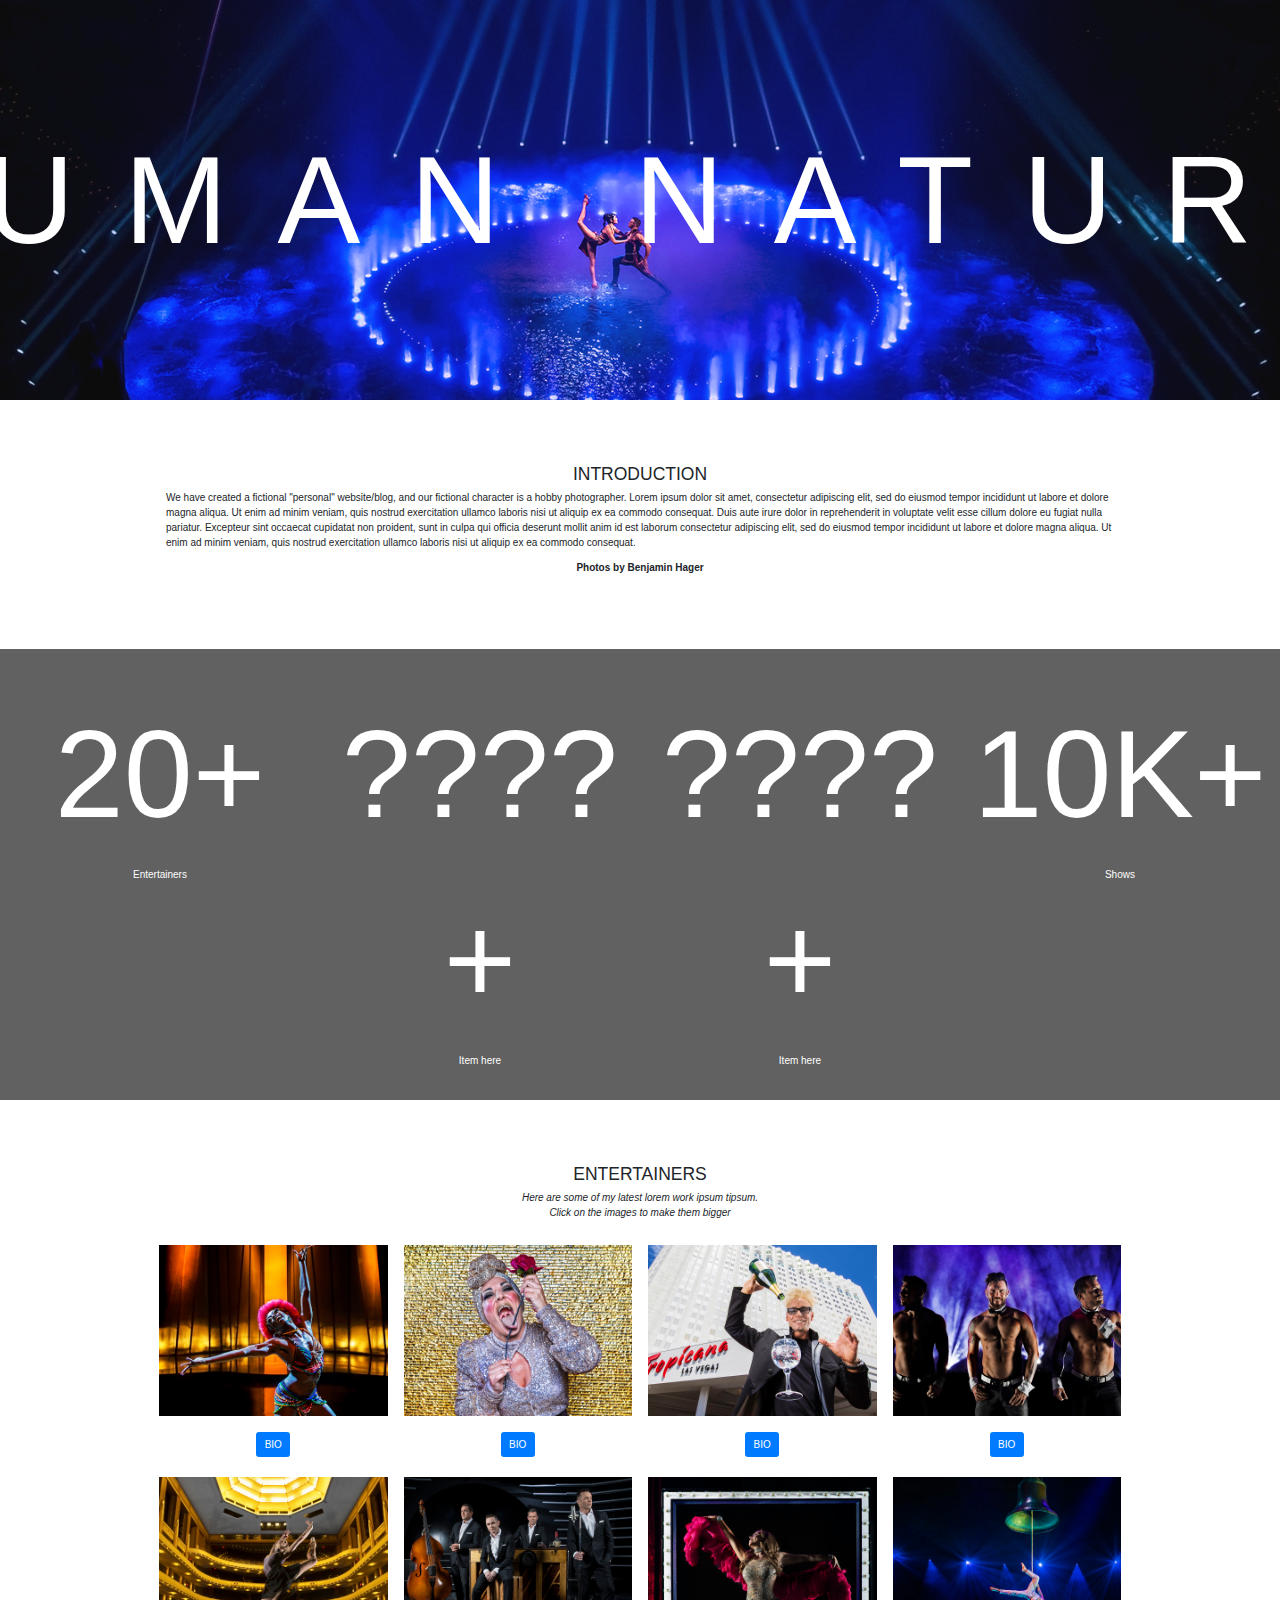
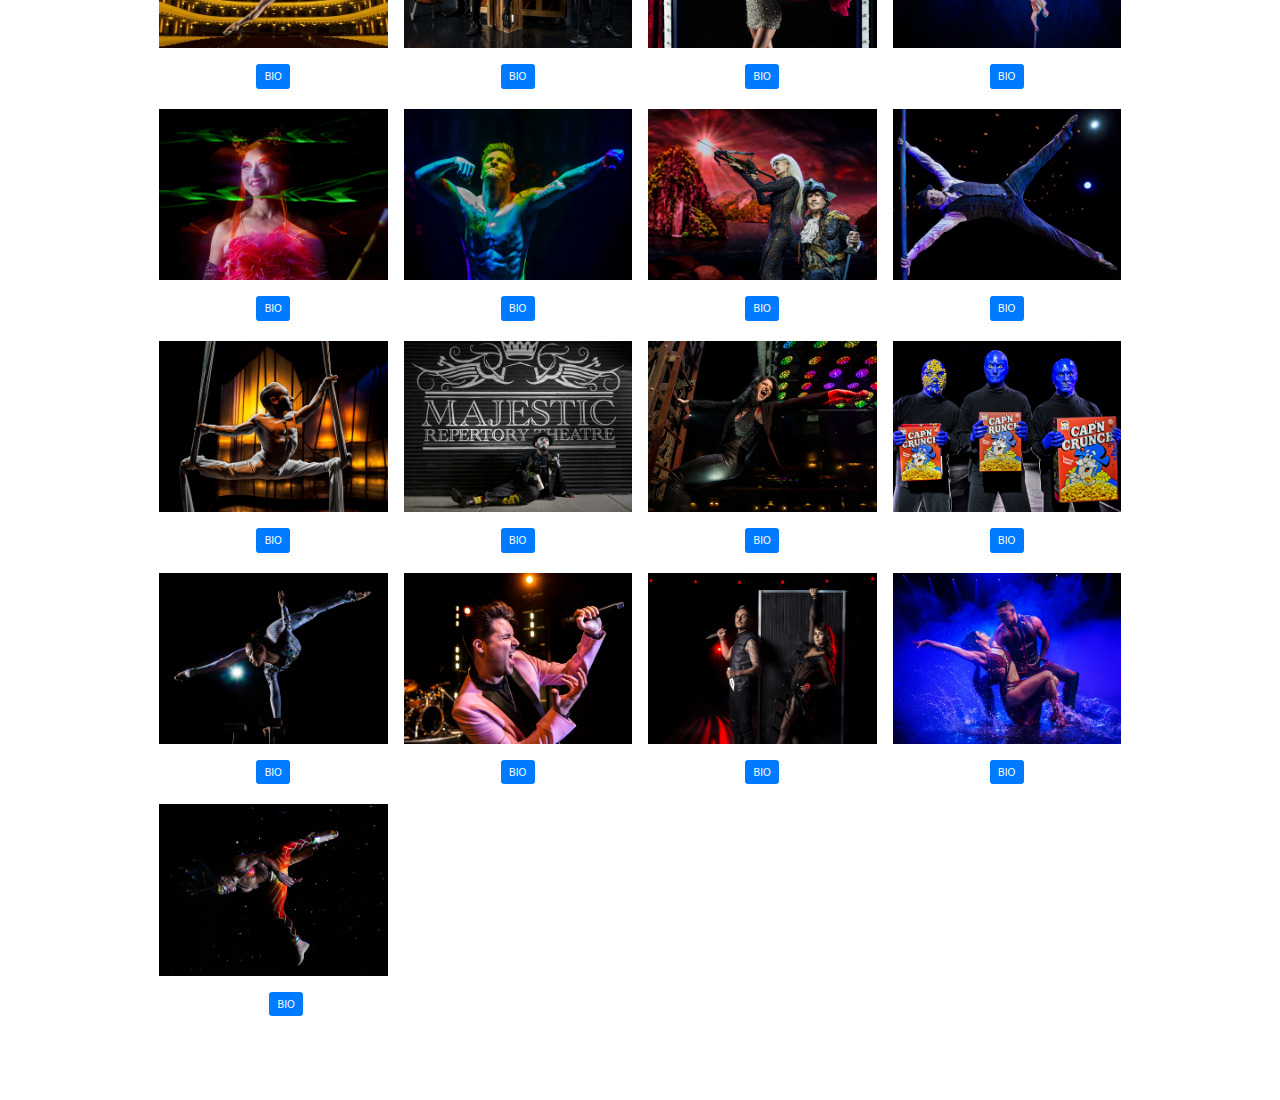
==== commit 747e05fd: "Upload" ====
--- a/index.html
+++ b/index.html
@@ -710,7 +710,7 @@
                       <img src="images/small/xs-ENTERTAINERS-bh 019.jpg" style="width:100%" onclick="openModal();currentSlide(19)" class="hover-shadow cursor">
                     </div>
                     <div class="column">
-                      <img src="images/small/xs-ENTERTAINERS-bh 020.jpg" style="width:100%" onclick="openModal();currentSlide(20)" class="hover-shadow cursor">
+                      <img src="images/small/sm-ent-main.jpg" style="width:100%" onclick="openModal();currentSlide(20)" class="hover-shadow cursor">
                     </div>
                       </div>
 
--- a/main.css
+++ b/main.css
@@ -30,6 +30,19 @@
   background-image: url("/w3images/parallax3.jpg");
   min-height: 400px;
 }
+
+.w3-wide {letter-spacing: 10px;}
+.w3-hover-opacity {cursor: pointer;}
+
+/* Turn off parallax scrolling for tablets and phones */
+@media only screen and (max-device-width: 1600px) {
+  .bgimg-1, .bgimg-2, .bgimg-3 {
+    background-attachment: scroll;
+    min-height: 400px;
+  }
+}
+
+
 
 .w3-wide {letter-spacing: 10px;}
 .w3-hover-opacity {cursor: pointer;}
@@ -91,9 +104,8 @@
   left: 0;
   top: 0;
   width: 100%;
-  height: 100%;
   overflow: auto;
-  background-color: black;
+  background-color: rgb(0, 0, 0);
 }
 
 /* Modal Content */
@@ -102,8 +114,8 @@
   background-color: #fefefe;
   margin: auto;
   padding: 0;
-  width: 100%;
-  /* max-width: 1200px; */
+  /* width: 100%; */
+  max-width: 1400px;
 }
 
 /* The Close Button */
@@ -112,7 +124,7 @@
   position: absolute;
   top: 10px;
   right: 25px;
-  font-size: 35px;
+  font-size: 5rem;
   font-weight: bold;
 }
 
@@ -196,6 +208,11 @@
 
 .hover-shadow:hover {
   box-shadow: 0 4px 8px 0 rgba(0, 0, 0, 0.2), 0 6px 20px 0 rgba(0, 0, 0, 0.19);
+}
+
+.close.cursor {
+  font-size: 5rem;
+  color: #ddd;
 }
 
 
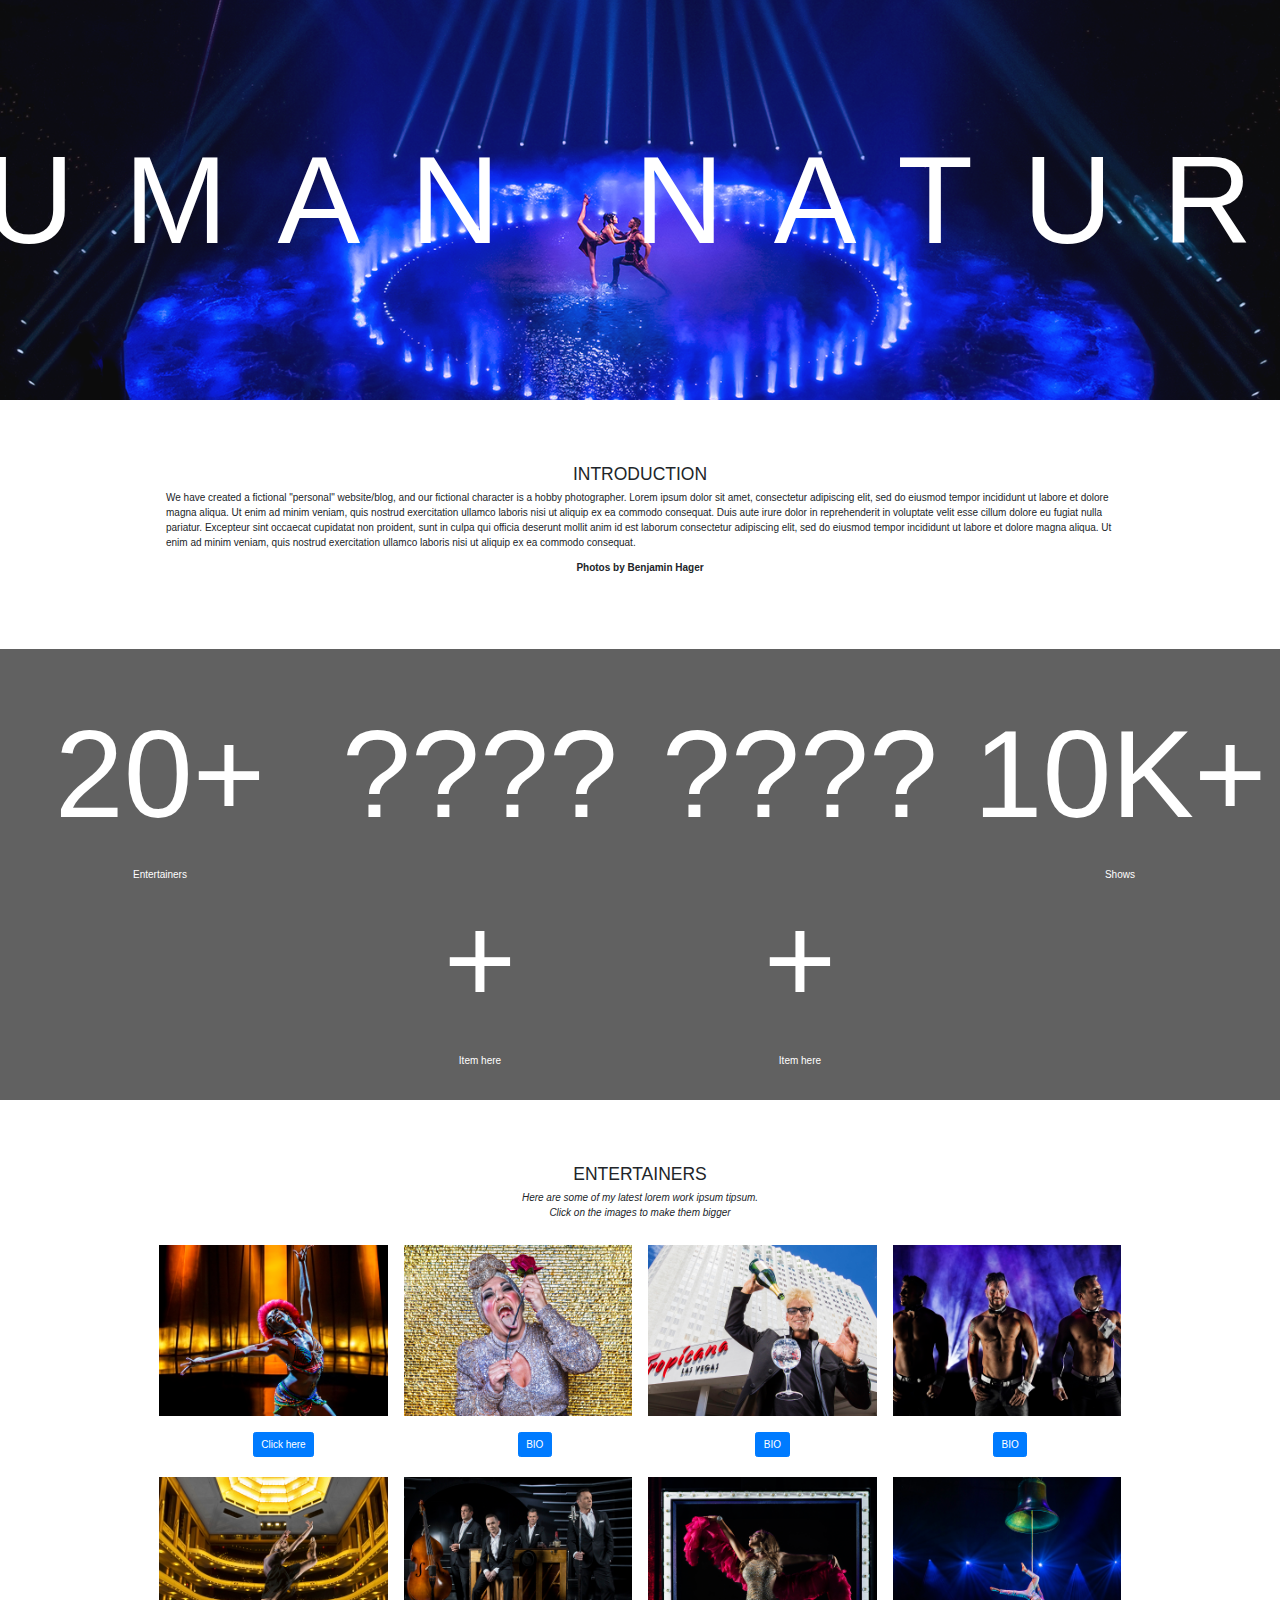
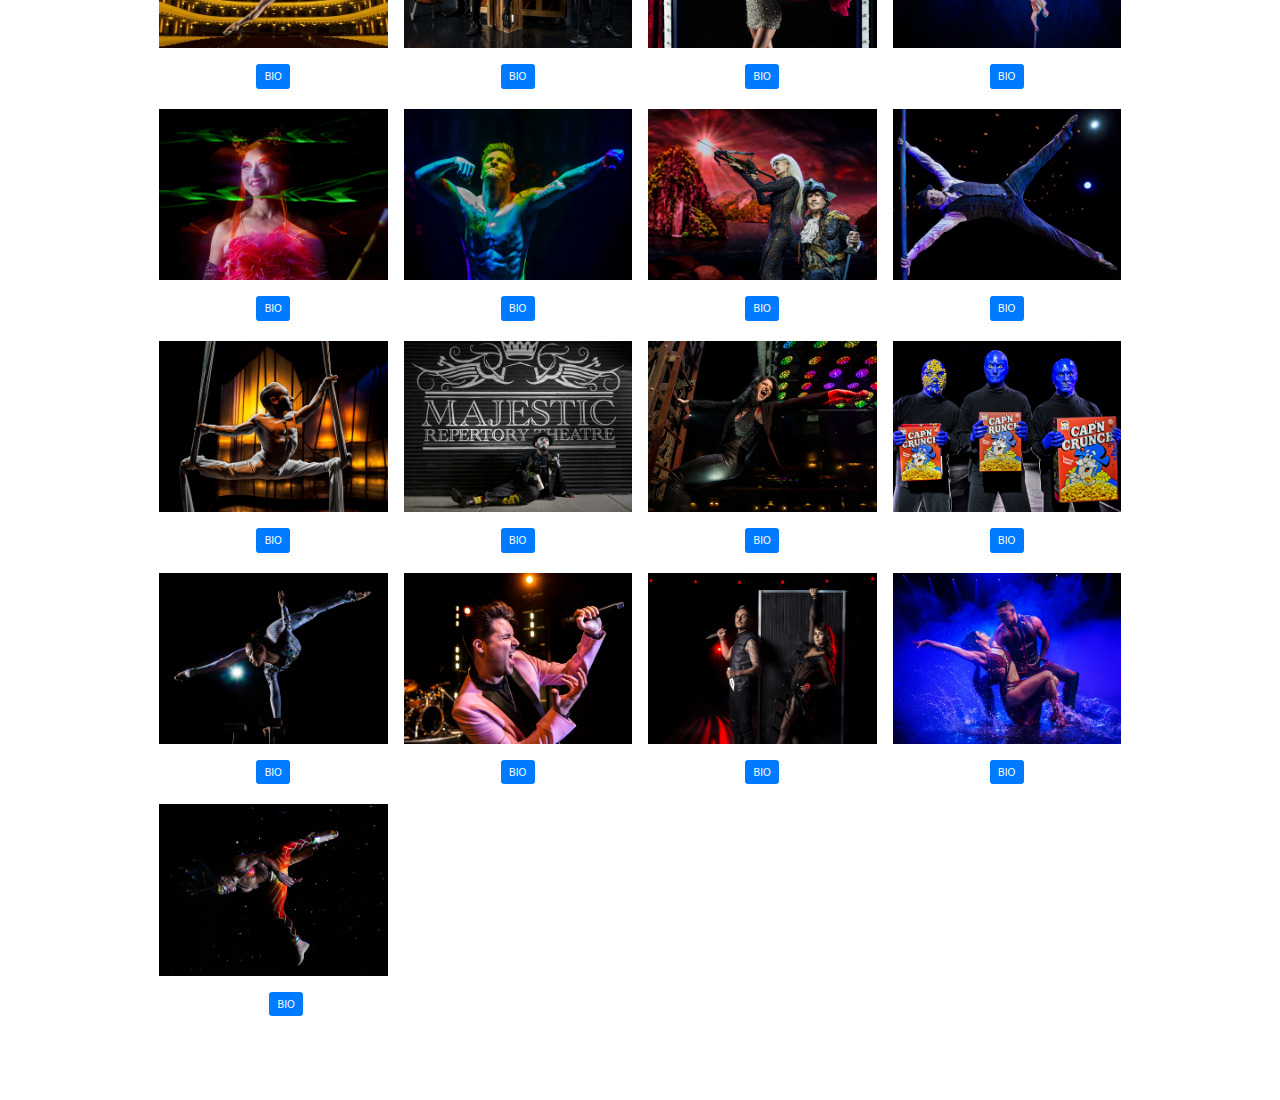
==== commit bd1abd21: "Modal testing" ====
--- a/index.html
+++ b/index.html
@@ -102,33 +102,45 @@
       <div class="row">
 
         <div class="column-btn">
-          <a class="btn btn-primary" data-toggle="collapse" href="#collapseExample" role="button" aria-expanded="false" aria-controls="collapseExample">
-            BIO
-          </a>
+        <!-- Button trigger modal -->
+<button type="button" class="btn btn-primary" data-toggle="modal" data-target="#exampleModalLong">
+  Click here
+</button>
          
-        <div class="collapse" id="collapseExample">
-          <div class="card card-body">
-            <h3>Phil Burton</h3>
-            <ul>
-
-            <li>Show: Human Nature Sings Motown & More</li>
-            
-              <li>Location: The Venetian Resort / Sands Showroom</li>
-            
-                <li>Years in show: 10</li>
-            
-                  <li> Home town: Sydney, Australia</li>
-          </ul>
-            <p>Background training/education: All of us have had singing lessons at various times in our life, as well as a few dance lessons here and there, but nothing formal. The closest thing to formal instruction we received was being part of a school-based entertainment training workshop called the “Talent Development Project” which gave talented young performers a basic grounding in things such as stagecraft, repertoire choices and other facets of live performance.
-            
-            Passions outside of work: Golf - the trick is finding time to pursue it!</p>
-            
-            <p>Favorite things to do in Vegas: Having a glass of wine at the front bar of Mon Ami Gabi. It’s great for people and fountain watching, and you don’t have to wait ages for a balcony table.</p>
-            
-           <p> Most memorable/satisfying moment in the show: Most of our audience have never heard of us or what we do before they see the show, so it’s a nightly challenge for us to convert these people into fans. It’s always a wonderful moment when you can sense the crowd are all on your side, and are really having a great time.  </p>       
-           
-          </div>
-        </div>
+      <!-- Modal -->
+<div class="modal fade" id="exampleModalLong" tabindex="-1" role="dialog" aria-labelledby="exampleModalLongTitle" aria-hidden="true">
+  <div class="modal-dialog" role="document">
+    <div class="modal-content">
+      <div class="modal-header">
+        <h5 class="modal-title" id="exampleModalLongTitle">Entertainer's Profile</h5>
+        <button type="button" class="close" data-dismiss="modal" aria-label="Close">
+          <span aria-hidden="true">&times;</span>
+        </button>
+      </div>
+      <div class="modal-body">
+        <h3>Phil Burton</h3>
+        
+        <ul>
+          <li><strong>Show:</strong> Human Nature Sings Motown & More</li>
+          <li><strong>Location:</strong> The Venetian Resort / Sands Showroom</li>
+          <li><strong>Years in show: </strong>10</li>
+          <li> <strong>Home town:</strong>Sydney, Australia</li>
+      </ul>
+        <p>Background training/education: All of us have had singing lessons at various times in our life, as well as a few dance lessons here and there, but nothing formal. The closest thing to formal instruction we received was being part of a school-based entertainment training workshop called the “Talent Development Project” which gave talented young performers a basic grounding in things such as stagecraft, repertoire choices and other facets of live performance.
+        
+        Passions outside of work: Golf - the trick is finding time to pursue it!</p>
+        
+        <p>Favorite things to do in Vegas: Having a glass of wine at the front bar of Mon Ami Gabi. It’s great for people and fountain watching, and you don’t have to wait ages for a balcony table.</p>
+        
+       <p> Most memorable/satisfying moment in the show: Most of our audience have never heard of us or what we do before they see the show, so it’s a nightly challenge for us to convert these people into fans. It’s always a wonderful moment when you can sense the crowd are all on your side, and are really having a great time.  </p>       
+       
+      </div>
+      <div class="modal-footer">
+        <button type="button" class="btn btn-secondary" data-dismiss="modal">Close</button>
+      </div>
+    </div>
+  </div>
+</div>
     
      </div>
 
